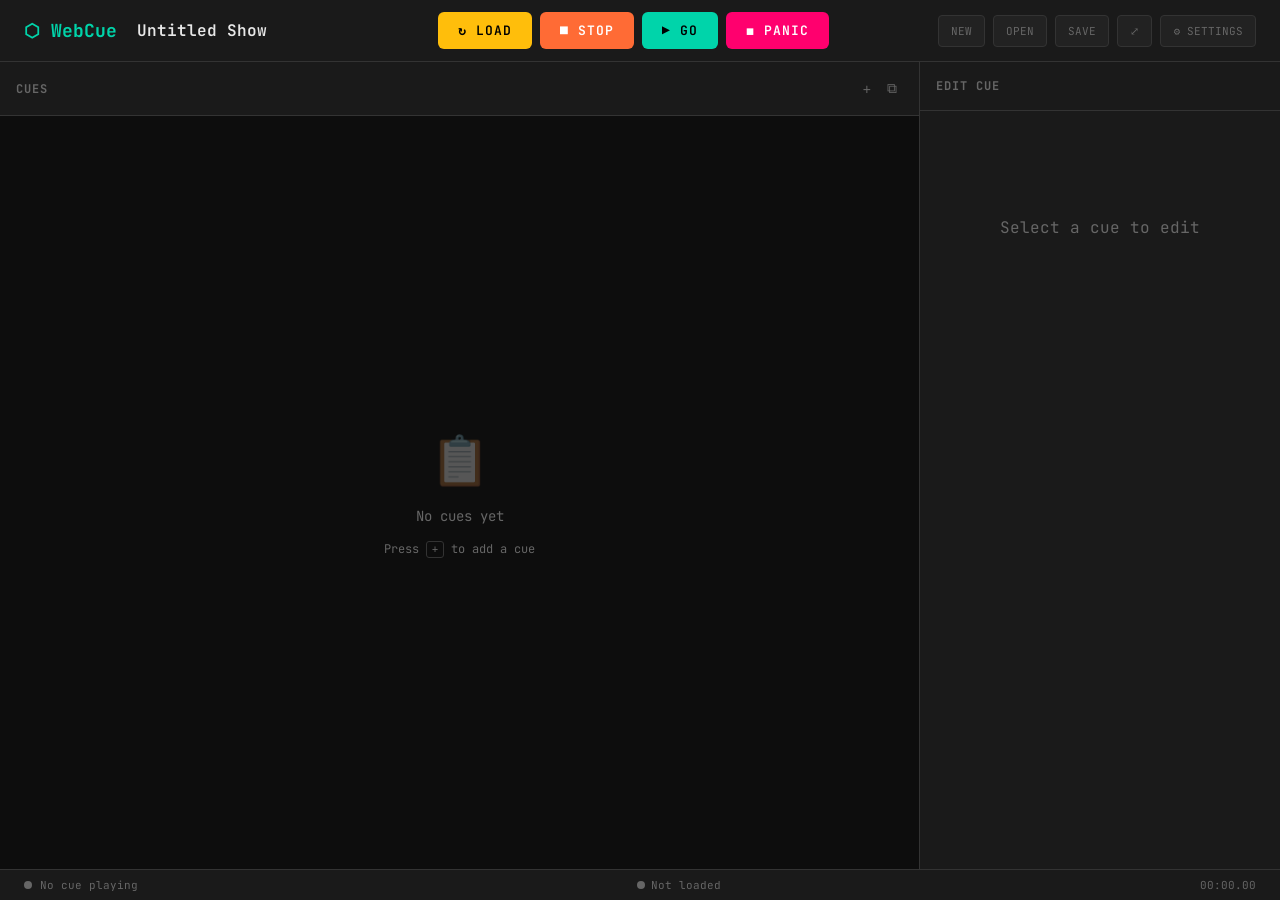
==== index.html @ e2d28a9c "new version" ====
<!DOCTYPE html>
<html lang="en">
<head>
    <meta charset="UTF-8">
    <meta name="viewport" content="width=device-width, initial-scale=1.0">
    <title>WebCue - Show Control</title>
    <link rel="icon" type="image/svg+xml" href="favicon.svg">
    <link rel="apple-touch-icon" href="icon-192.svg">
    <link rel="manifest" href="manifest.json">
    <meta name="theme-color" content="#0d0d0d">
    <meta name="apple-mobile-web-app-capable" content="yes">
    <meta name="apple-mobile-web-app-status-bar-style" content="black">
    <link rel="preconnect" href="https://fonts.googleapis.com">
    <link rel="preconnect" href="https://fonts.gstatic.com" crossorigin>
    <link href="https://fonts.googleapis.com/css2?family=JetBrains+Mono:wght@400;600;700&display=swap" rel="stylesheet">
    <style>
        * { margin: 0; padding: 0; box-sizing: border-box; }

        :root {
            --bg: #0d0d0d;
            --surface: #1a1a1a;
            --surface-hover: #222222;
            --border: #333333;
            --primary: #00d4aa;
            --primary-dim: #00a88a;
            --stop: #ff6b35;
            --pause: #ffbe0b;
            --panic: #ff006e;
            --text: #e8e8e8;
            --text-dim: #666666;
            --selected: rgba(0, 212, 170, 0.15);
            --running: rgba(0, 212, 170, 0.25);
        }

        body {
            font-family: 'JetBrains Mono', monospace;
            background: var(--bg);
            color: var(--text);
            height: 100vh;
            display: flex;
            flex-direction: column;
            overflow: hidden;
        }

        header {
            background: var(--surface);
            padding: 12px 24px;
            display: flex;
            align-items: center;
            justify-content: space-between;
            border-bottom: 1px solid var(--border);
        }

        .show-title { display: flex; align-items: center; gap: 12px; }

        .show-title h1 {
            font-size: 18px;
            font-weight: 700;
            color: var(--primary);
        }

        .show-title input {
            background: transparent;
            border: none;
            color: var(--text);
            font-family: inherit;
            font-size: 16px;
            font-weight: 600;
            outline: none;
            padding: 4px 8px;
            border-radius: 4px;
            width: 200px;
        }

        .show-title input:hover, .show-title input:focus { background: var(--surface-hover); }

        .transport { display: flex; gap: 8px; }

        .transport button {
            font-family: inherit;
            font-size: 13px;
            font-weight: 600;
            padding: 10px 20px;
            border: none;
            border-radius: 6px;
            cursor: pointer;
            transition: all 0.15s ease;
            text-transform: uppercase;
            letter-spacing: 1px;
        }

        .btn-go { background: var(--primary); color: #000; }
        .btn-go:hover { background: var(--primary-dim); }
        .btn-stop { background: var(--stop); color: #fff; }
        .btn-panic { background: var(--panic); color: #fff; padding: 10px 14px; }
        .btn-load { background: var(--pause); color: #000; }

        .header-actions { display: flex; gap: 8px; }

        .header-actions button {
            background: var(--surface-hover);
            border: 1px solid var(--border);
            color: var(--text-dim);
            padding: 8px 12px;
            border-radius: 4px;
            cursor: pointer;
            font-family: inherit;
            font-size: 11px;
            text-transform: uppercase;
            transition: all 0.15s ease;
        }

        .header-actions button:hover { background: var(--border); color: var(--text); }

        main { flex: 1; display: flex; overflow: hidden; }

        .cue-list-container {
            flex: 1;
            display: flex;
            flex-direction: column;
            border-right: 1px solid var(--border);
            min-width: 0;
        }

        .cue-list-header {
            padding: 12px 16px;
            background: var(--surface);
            border-bottom: 1px solid var(--border);
            display: flex;
            justify-content: space-between;
            align-items: center;
        }

        .cue-list-header h2 {
            font-size: 12px;
            text-transform: uppercase;
            letter-spacing: 1px;
            color: var(--text-dim);
        }

        .cue-list-actions { display: flex; gap: 4px; }

        .cue-list-actions button {
            background: transparent;
            border: none;
            color: var(--text-dim);
            cursor: pointer;
            padding: 6px;
            border-radius: 4px;
            font-size: 14px;
            transition: all 0.15s ease;
        }

        .cue-list-actions button:hover { background: var(--surface-hover); color: var(--text); }

        .cue-list { flex: 1; overflow-y: auto; padding: 8px; }

        .cue-list::-webkit-scrollbar { width: 8px; }
        .cue-list::-webkit-scrollbar-track { background: var(--bg); }
        .cue-list::-webkit-scrollbar-thumb { background: var(--border); border-radius: 4px; }

        .cue-item {
            display: flex;
            align-items: center;
            padding: 10px 12px;
            margin-bottom: 4px;
            background: var(--surface);
            border-radius: 6px;
            cursor: pointer;
            transition: all 0.15s ease;
            border: 1px solid transparent;
            border-left: 3px solid transparent;
        }

        .cue-item:hover { background: var(--surface-hover); }
        .cue-item.selected { background: var(--selected); border-color: var(--primary); }
        .cue-item.running { background: var(--running); border-left-color: var(--primary); animation: pulse 1s ease-in-out infinite; }
        .cue-item.next-cue { border-left-color: var(--pause); }
        .cue-item.loaded { border-left-color: var(--primary-dim); }

        @keyframes pulse {
            0%, 100% { border-left-color: var(--primary); }
            50% { border-left-color: var(--primary-dim); }
        }

        .cue-number { font-size: 11px; color: var(--text-dim); width: 32px; text-align: center; }
        .cue-icon { width: 28px; height: 28px; display: flex; align-items: center; justify-content: center; background: var(--bg); border-radius: 4px; margin-right: 12px; font-size: 14px; }
        .cue-name { flex: 1; font-size: 13px; white-space: nowrap; overflow: hidden; text-overflow: ellipsis; }
        .cue-duration { font-size: 11px; color: var(--text-dim); margin-left: 12px; }
        .cue-load-status { font-size: 10px; color: var(--primary); margin-left: 8px; }

        .cue-empty {
            display: flex;
            flex-direction: column;
            align-items: center;
            justify-content: center;
            height: 100%;
            color: var(--text-dim);
            font-size: 14px;
            gap: 16px;
        }

        .cue-empty-icon { font-size: 48px; opacity: 0.3; }

        .editor-panel { width: 360px; background: var(--surface); display: flex; flex-direction: column; overflow: hidden; }

        .editor-header { padding: 16px; border-bottom: 1px solid var(--border); display: flex; justify-content: space-between; align-items: center; }

        .editor-header h2 { font-size: 12px; text-transform: uppercase; letter-spacing: 1px; color: var(--text-dim); }

        .editor-content { flex: 1; overflow-y: auto; padding: 16px; }

        .editor-empty {
            display: flex;
            flex-direction: column;
            align-items: center;
            justify-content: center;
            height: 200px;
            color: var(--text-dim);
            text-align: center;
        }

        .form-group { margin-bottom: 16px; }

        .form-group label {
            display: block;
            font-size: 10px;
            text-transform: uppercase;
            letter-spacing: 1px;
            color: var(--text-dim);
            margin-bottom: 6px;
        }

        .form-group input, .form-group select, .form-group textarea {
            width: 100%;
            background: var(--bg);
            border: 1px solid var(--border);
            color: var(--text);
            padding: 10px 12px;
            border-radius: 4px;
            font-family: inherit;
            font-size: 13px;
            outline: none;
            transition: border-color 0.15s ease;
        }

        .form-group input:focus, .form-group select:focus, .form-group textarea:focus { border-color: var(--primary); }
        .form-group textarea { resize: vertical; min-height: 60px; }

        .form-row { display: flex; gap: 12px; }
        .form-row .form-group { flex: 1; }

        .file-input-wrapper { position: relative; }

        .file-input-wrapper input[type="file"] { position: absolute; opacity: 0; width: 100%; height: 100%; cursor: pointer; }

        .file-input-display {
            background: var(--bg);
            border: 1px solid var(--border);
            padding: 10px 12px;
            border-radius: 4px;
            font-size: 12px;
            color: var(--text-dim);
            white-space: nowrap;
            overflow: hidden;
            text-overflow: ellipsis;
        }

        .file-input-wrapper:hover .file-input-display { border-color: var(--primary); }

        .color-picker-wrapper { display: flex; gap: 8px; flex-wrap: wrap; }

        .color-swatch {
            width: 28px;
            height: 28px;
            border-radius: 4px;
            cursor: pointer;
            border: 2px solid transparent;
            transition: all 0.15s ease;
        }

        .color-swatch:hover, .color-swatch.selected { border-color: #fff; transform: scale(1.1); }

        .editor-footer { padding: 16px; border-top: 1px solid var(--border); }

        .btn-delete {
            width: 100%;
            background: transparent;
            border: 1px solid var(--panic);
            color: var(--panic);
            padding: 10px;
            border-radius: 4px;
            cursor: pointer;
            font-family: inherit;
            font-size: 12px;
            text-transform: uppercase;
            letter-spacing: 1px;
            transition: all 0.15s ease;
        }

        .btn-delete:hover { background: var(--panic); color: #fff; }

        footer { background: var(--surface); padding: 8px 24px; border-top: 1px solid var(--border); display: flex; justify-content: space-between; align-items: center; font-size: 11px; color: var(--text-dim); }

        .status-cue { display: flex; align-items: center; gap: 8px; }

        .status-indicator { width: 8px; height: 8px; border-radius: 50%; background: var(--text-dim); }
        .status-indicator.active { background: var(--primary); animation: pulse 1s ease-in-out infinite; }
        .status-indicator.loaded { background: var(--primary-dim); }

        .status-time { font-variant-numeric: tabular-nums; }

        .status-load { display: flex; align-items: center; gap: 6px; }

        kbd { background: var(--bg); border: 1px solid var(--border); border-radius: 3px; padding: 2px 5px; font-size: 10px; color: var(--text-dim); }

        .modal-overlay {
            position: fixed;
            inset: 0;
            background: rgba(0, 0, 0, 0.8);
            display: none;
            align-items: center;
            justify-content: center;
            z-index: 1000;
        }

        .modal-overlay.active { display: flex; }

        .modal {
            background: var(--surface);
            border-radius: 8px;
            padding: 24px;
            max-width: 500px;
            width: 90%;
            border: 1px solid var(--border);
            max-height: 80vh;
            overflow-y: auto;
        }

        .modal h3 { font-size: 16px; margin-bottom: 16px; display: flex; justify-content: space-between; align-items: center; }

        .modal-close { background: none; border: none; color: var(--text-dim); cursor: pointer; font-size: 18px; }

        .modal-actions { display: flex; gap: 8px; justify-content: flex-end; margin-top: 20px; }

        .modal-actions button { font-family: inherit; font-size: 12px; padding: 8px 16px; border-radius: 4px; cursor: pointer; border: none; }
        .modal-actions .btn-cancel { background: var(--surface-hover); color: var(--text); }
        .modal-actions .btn-confirm { background: var(--primary); color: #000; }

        .toast {
            position: fixed;
            bottom: 60px;
            left: 50%;
            transform: translateX(-50%) translateY(100px);
            background: var(--surface);
            border: 1px solid var(--border);
            padding: 12px 20px;
            border-radius: 6px;
            font-size: 13px;
            opacity: 0;
            transition: all 0.3s ease;
            z-index: 1001;
        }

        .toast.show { transform: translateX(-50%) translateY(0); opacity: 1; }

        .cue-item.dragging { opacity: 0.5; }
        .cue-item.drag-over { border-top: 2px solid var(--primary); }

        .settings-section { margin-bottom: 24px; padding-bottom: 16px; border-bottom: 1px solid var(--border); }
        .settings-section:last-child { border-bottom: none; }
        .settings-section h4 { font-size: 11px; text-transform: uppercase; letter-spacing: 1px; color: var(--primary); margin-bottom: 12px; }

        .setting-row { display: flex; justify-content: space-between; align-items: center; padding: 8px 0; }
        .setting-row label { font-size: 13px; }
        .setting-row input[type="checkbox"] { width: 18px; height: 18px; accent-color: var(--primary); }
        .setting-row input[type="text"], .setting-row input[type="number"] { background: var(--bg); border: 1px solid var(--border); color: var(--text); padding: 6px 10px; border-radius: 4px; font-family: inherit; font-size: 13px; width: 120px; }

        .qlc-status { display: flex; align-items: center; gap: 8px; font-size: 11px; padding: 8px; background: var(--bg); border-radius: 4px; margin-bottom: 12px; }
        .qlc-status-dot { width: 8px; height: 8px; border-radius: 50%; background: var(--text-dim); }
        .qlc-status-dot.connected { background: var(--primary); }

        .qlc-test-btn { background: var(--surface-hover); border: 1px solid var(--border); color: var(--text); padding: 6px 12px; border-radius: 4px; cursor: pointer; font-family: inherit; font-size: 11px; margin-top: 8px; }
        .qlc-test-btn:hover { background: var(--border); }

        .load-progress { margin-top: 16px; }
        .load-progress-bar { height: 4px; background: var(--border); border-radius: 2px; overflow: hidden; margin-top: 8px; }
        .load-progress-fill { height: 100%; background: var(--primary); transition: width 0.3s ease; }
        .load-status-text { font-size: 11px; color: var(--text-dim); margin-top: 8px; }

        .show-mode-active { border: 2px solid var(--primary); }
        .show-mode-active header { border-bottom-color: var(--primary); }

        .fullscreen-mode {
            position: fixed;
            inset: 0;
            z-index: 2000;
            background: var(--bg);
            padding: 20px;
        }

        .fullscreen-mode header { display: none; }
        .fullscreen-mode .editor-panel { display: none; }
        .fullscreen-mode .cue-list-container { border: none; }
        .fullscreen-mode .cue-list { padding: 20px; }
        .fullscreen-mode .cue-item { padding: 16px; margin-bottom: 8px; }
        .fullscreen-mode .cue-item .cue-name { font-size: 18px; }
        .fullscreen-mode .cue-item .cue-number { font-size: 14px; width: 48px; }
        .fullscreen-mode footer { position: absolute; bottom: 0; left: 0; right: 0; }

        .install-prompt {
            position: fixed;
            bottom: 20px;
            right: 20px;
            background: var(--surface);
            border: 1px solid var(--primary);
            padding: 16px 20px;
            border-radius: 8px;
            display: none;
            flex-direction: column;
            gap: 12px;
            z-index: 1002;
        }

        .install-prompt.show { display: flex; }
        .install-prompt p { font-size: 13px; }
        .install-prompt button { background: var(--primary); border: none; padding: 8px 16px; border-radius: 4px; cursor: pointer; font-family: inherit; font-weight: 600; }
    </style>
</head>
<body>
    <header>
        <div class="show-title">
            <h1>⬡ WebCue</h1>
            <input type="text" id="showName" value="Untitled Show" spellcheck="false">
        </div>
        <div class="transport">
            <button class="btn-load" id="btnLoad" title="Load Show">↻ Load</button>
            <button class="btn-stop" id="btnStop" title="Stop (Esc)">■ Stop</button>
            <button class="btn-go" id="btnGo" title="Go (Space)">▶ Go</button>
            <button class="btn-panic" id="btnPanic" title="Panic">◼ Panic</button>
        </div>
        <div class="header-actions">
            <button id="btnNew">New</button>
            <button id="btnOpen">Open</button>
            <button id="btnSave">Save</button>
            <button id="btnFullscreen" title="Fullscreen">⤢</button>
            <button id="btnSettings">⚙ Settings</button>
        </div>
    </header>

    <main>
        <div class="cue-list-container">
            <div class="cue-list-header">
                <h2>Cues</h2>
                <div class="cue-list-actions">
                    <button id="btnAddCue" title="Add Cue">+</button>
                    <button id="btnDuplicate" title="Duplicate">⧉</button>
                </div>
            </div>
            <div class="cue-list" id="cueList">
                <div class="cue-empty" id="cueEmpty">
                    <div class="cue-empty-icon">📋</div>
                    <div>No cues yet</div>
                    <div style="font-size: 12px;">Press <kbd>+</kbd> to add a cue</div>
                </div>
            </div>
        </div>

        <div class="editor-panel">
            <div class="editor-header">
                <h2>Edit Cue</h2>
            </div>
            <div class="editor-content" id="editorContent">
                <div class="editor-empty" id="editorEmpty">
                    <div>Select a cue to edit</div>
                </div>
                <div id="editorForm" style="display: none;">
                    <div class="form-group">
                        <label>Name</label>
                        <input type="text" id="cueName" placeholder="Cue name">
                    </div>
                    <div class="form-group">
                        <label>Type</label>
                        <select id="cueType">
                            <option value="audio">🔊 Audio</option>
                            <option value="video">🎬 Video</option>
                            <option value="wait">⏱ Wait</option>
                            <option value="command">💻 Command</option>
                            <option value="qlc">💡 QLC+</option>
                            <option value="group">📁 Group</option>
                        </select>
                    </div>
                    <div class="form-group file-input-wrapper" id="fileGroup">
                        <label>Media File</label>
                        <input type="file" id="cueFile" accept="audio/*,video/*">
                        <div class="file-input-display" id="fileDisplay">Click to select file...</div>
                    </div>
                    <div class="form-row">
                        <div class="form-group">
                            <label>Duration (s)</label>
                            <input type="number" id="cueDuration" placeholder="0" min="0" step="0.1">
                        </div>
                        <div class="form-group">
                            <label>Fade In (s)</label>
                            <input type="number" id="cueFadeIn" placeholder="0" min="0" step="0.1">
                        </div>
                    </div>
                    <div class="form-group">
                        <label>Fade Out (s)</label>
                        <input type="number" id="cueFadeOut" placeholder="0" min="0" step="0.1">
                    </div>
                    <div class="form-group">
                        <label>Volume</label>
                        <input type="range" id="cueVolume" min="0" max="100" value="100" style="width: 100%;">
                    </div>
                    <div class="form-group" id="commandGroup" style="display: none;">
                        <label>Command URL</label>
                        <input type="text" id="cueCommand" placeholder="http://example.com/api">
                    </div>
                    <div class="form-group" id="qlcGroup" style="display: none;">
                        <label>QLC+ Settings</label>
                        <div style="display: flex; gap: 8px; margin-bottom: 8px;">
                            <div style="flex: 1;">
                                <label style="font-size: 9px; color: var(--text-dim);">Universe (0-15)</label>
                                <input type="number" id="qlcUniverse" min="0" max="15" value="0">
                            </div>
                            <div style="flex: 1;">
                                <label style="font-size: 9px; color: var(--text-dim);">Start Channel</label>
                                <input type="number" id="qlcChannel" min="1" max="512" value="1">
                            </div>
                        </div>
                        <label style="font-size: 9px; color: var(--text-dim);">Values (0-255, comma separated)</label>
                        <input type="text" id="qlcValues" placeholder="255, 0, 128">
                    </div>
                    <div class="form-group">
                        <label>Notes</label>
                        <textarea id="cueNotes" placeholder="Notes..."></textarea>
                    </div>
                    <div class="form-group">
                        <label>Color</label>
                        <div class="color-picker-wrapper" id="colorPicker">
                            <div class="color-swatch selected" style="background: var(--primary);" data-color="primary"></div>
                            <div class="color-swatch" style="background: #ff6b35;" data-color="orange"></div>
                            <div class="color-swatch" style="background: #ff006e;" data-color="pink"></div>
                            <div class="color-swatch" style="background: #8338ec;" data-color="purple"></div>
                            <div class="color-swatch" style="background: #3a86ff;" data-color="blue"></div>
                            <div class="color-swatch" style="background: #06d6a0;" data-color="green"></div>
                            <div class="color-swatch" style="background: #ffbe0b;" data-color="yellow"></div>
                        </div>
                    </div>
                </div>
            </div>
            <div class="editor-footer" id="editorFooter" style="display: none;">
                <button class="btn-delete" id="btnDeleteCue">Delete Cue</button>
            </div>
        </div>
    </main>

    <footer>
        <div class="status-cue">
            <div class="status-indicator" id="statusIndicator"></div>
            <span id="statusCue">No cue playing</span>
            <span id="nextCueInfo" style="margin-left: 12px; color: var(--pause);"></span>
        </div>
        <div class="status-load">
            <div class="status-indicator" id="loadIndicator"></div>
            <span id="loadStatus">Not loaded</span>
        </div>
        <div class="status-time">
            <span id="statusTime">00:00.00</span>
        </div>
    </footer>

    <div class="modal-overlay" id="newShowModal">
        <div class="modal">
            <h3>New Show</h3>
            <p style="color: var(--text-dim); font-size: 13px;">This will clear all current cues. Continue?</p>
            <div class="modal-actions">
                <button class="btn-cancel" id="newShowCancel">Cancel</button>
                <button class="btn-confirm" id="newShowConfirm">New Show</button>
            </div>
        </div>
    </div>

    <div class="modal-overlay" id="settingsModal">
        <div class="modal">
            <h3>Settings <button class="modal-close" id="settingsClose">×</button></h3>
            
            <div class="settings-section">
                <h4>Playback</h4>
                <div class="setting-row">
                    <label>Spacebar fires next cue</label>
                    <input type="checkbox" id="settingNextCue" checked>
                </div>
                <div class="setting-row">
                    <label>Auto-advance after cue ends</label>
                    <input type="checkbox" id="settingAutoAdvance">
                </div>
            </div>

            <div class="settings-section">
                <h4>Appearance</h4>
                <div class="setting-row">
                    <label>Show cue numbers</label>
                    <input type="checkbox" id="settingShowNumbers" checked>
                </div>
                <div class="setting-row">
                    <label>Show duration</label>
                    <input type="checkbox" id="settingShowDuration" checked>
                </div>
            </div>

            <div class="settings-section">
                <h4>QLC+ Integration</h4>
                <div class="qlc-status">
                    <div class="qlc-status-dot" id="qlcStatusDot"></div>
                    <span id="qlcStatusText">Not configured</span>
                </div>
                <div class="setting-row">
                    <label>QLC+ URL</label>
                    <input type="text" id="settingQlcUrl" placeholder="http://localhost:9999">
                </div>
                <button class="qlc-test-btn" id="qlcTestBtn">Test Connection</button>
            </div>

            <div class="settings-section">
                <h4>Load Show</h4>
                <p style="font-size: 12px; color: var(--text-dim); margin-bottom: 12px;">
                    Pre-loads all audio/video files before the show for instant playback.
                </p>
                <button class="btn-confirm" id="btnLoadSettings" style="width: 100%;">Pre-load All Media</button>
                <div class="load-progress" id="loadProgress" style="display: none;">
                    <div class="load-progress-bar"><div class="load-progress-fill" id="loadProgressFill" style="width: 0%"></div></div>
                    <div class="load-status-text" id="loadStatusText">Loading...</div>
                </div>
            </div>

            <div class="modal-actions">
                <button class="btn-confirm" id="settingsSave">Save</button>
            </div>
        </div>
    </div>

    <div class="toast" id="toast"></div>

    <div class="install-prompt" id="installPrompt">
        <p>Install WebCue for offline use</p>
        <button id="btnInstall">Install</button>
    </div>

    <input type="file" id="fileInput" accept=".json" style="display: none;">

    <script>
        let show = { name: 'Untitled Show', cues: [] };
        let selectedCueIndex = -1;
        let runningCueIndex = -1;
        let nextCueIndex = 0;
        let isLoaded = false;
        let loadedCues = new Set();
        let audioContext = null;
        let audioElements = {};
        let videoElements = {};
        let startTime = 0;
        let prefs = {
            spaceFiresNext: true,
            autoAdvance: false,
            showNumbers: true,
            showDuration: true,
            qlcUrl: ''
        };
        let deferredPrompt = null;

        const cueList = document.getElementById('cueList');
        const cueEmpty = document.getElementById('cueEmpty');
        const editorEmpty = document.getElementById('editorEmpty');
        const editorForm = document.getElementById('editorForm');
        const editorFooter = document.getElementById('editorFooter');
        const showNameInput = document.getElementById('showName');
        const statusCue = document.getElementById('statusCue');
        const statusIndicator = document.getElementById('statusIndicator');
        const statusTime = document.getElementById('statusTime');
        const nextCueInfo = document.getElementById('nextCueInfo');
        const loadIndicator = document.getElementById('loadIndicator');
        const loadStatus = document.getElementById('loadStatus');
        const toast = document.getElementById('toast');

        function init() {
            loadPrefs();
            loadFromLocalStorage();
            renderCueList();
            setupEventListeners();
            setupKeyboardShortcuts();
            updateNextCueInfo();
            setupPWA();
        }

        function loadPrefs() {
            try {
                const saved = localStorage.getItem('webcue-prefs');
                if (saved) prefs = { ...prefs, ...JSON.parse(saved) };
            } catch (e) {}
            document.getElementById('settingNextCue').checked = prefs.spaceFiresNext;
            document.getElementById('settingAutoAdvance').checked = prefs.autoAdvance;
            document.getElementById('settingShowNumbers').checked = prefs.showNumbers;
            document.getElementById('settingShowDuration').checked = prefs.showDuration;
            document.getElementById('settingQlcUrl').value = prefs.qlcUrl || '';
        }

        function savePrefs() {
            prefs.spaceFiresNext = document.getElementById('settingNextCue').checked;
            prefs.autoAdvance = document.getElementById('settingAutoAdvance').checked;
            prefs.showNumbers = document.getElementById('settingShowNumbers').checked;
            prefs.showDuration = document.getElementById('settingShowDuration').checked;
            prefs.qlcUrl = document.getElementById('settingQlcUrl').value;
            localStorage.setItem('webcue-prefs', JSON.stringify(prefs));
            renderCueList();
            showToast('Settings saved');
        }

        async function loadShow() {
            const mediaCues = show.cues.filter(c => (c.type === 'audio' || c.type === 'video') && c.fileData);
            
            if (mediaCues.length === 0) {
                showToast('No media to load');
                return;
            }

            document.getElementById('loadProgress').style.display = 'block';
            loadedCues.clear();
            isLoaded = false;

            let loaded = 0;
            const total = mediaCues.length;

            for (const cue of mediaCues) {
                const index = show.cues.indexOf(cue);
                
                try {
                    if (cue.type === 'audio') {
                        const audio = new Audio();
                        audio.preload = 'auto';
                        audio.src = cue.fileData;
                        await new Promise((resolve, reject) => {
                            audio.oncanplaythrough = resolve;
                            audio.onerror = resolve;
                            setTimeout(resolve, 5000);
                        });
                        audioElements[index] = audio;
                    } else if (cue.type === 'video') {
                        const video = document.createElement('video');
                        video.preload = 'auto';
                        video.src = cue.fileData;
                        video.style.display = 'none';
                        document.body.appendChild(video);
                        await new Promise((resolve, reject) => {
                            video.oncanplaythrough = resolve;
                            video.onerror = resolve;
                            setTimeout(resolve, 5000);
                        });
                        videoElements[index] = video;
                    }
                    loadedCues.add(index);
                } catch (e) {
                    console.warn('Failed to load cue:', cue.name);
                }

                loaded++;
                const percent = (loaded / total) * 100;
                document.getElementById('loadProgressFill').style.width = percent + '%';
                document.getElementById('loadStatusText').textContent = `Loading ${loaded}/${total}: ${cue.name}`;
            }

            isLoaded = true;
            loadIndicator.classList.add('loaded');
            loadStatus.textContent = `Loaded (${loadedCues.size}/${total})`;
            renderCueList();
            showToast('Show loaded - ready to run');
        }

        function setupPWA() {
            window.addEventListener('beforeinstallprompt', (e) => {
                e.preventDefault();
                deferredPrompt = e;
                document.getElementById('installPrompt').classList.add('show');
            });

            document.getElementById('btnInstall').addEventListener('click', async () => {
                if (deferredPrompt) {
                    deferredPrompt.prompt();
                    const { outcome } = await deferredPrompt.userChoice;
                    deferredPrompt = null;
                    document.getElementById('installPrompt').classList.remove('show');
                }
            });

            window.addEventListener('appinstalled', () => {
                document.getElementById('installPrompt').classList.remove('show');
                showToast('WebCue installed!');
            });
        }

        function setupEventListeners() {
            document.getElementById('btnGo').addEventListener('click', goCue);
            document.getElementById('btnStop').addEventListener('click', stopCue);
            document.getElementById('btnPanic').addEventListener('click', panic);
            document.getElementById('btnLoad').addEventListener('click', loadShow);
            document.getElementById('btnAddCue').addEventListener('click', addCue);
            document.getElementById('btnDuplicate').addEventListener('click', duplicateCue);
            document.getElementById('btnDeleteCue').addEventListener('click', deleteCue);
            document.getElementById('btnNew').addEventListener('click', showNewModal);
            document.getElementById('btnOpen').addEventListener('click', openShow);
            document.getElementById('btnSave').addEventListener('click', saveShow);
            document.getElementById('btnFullscreen').addEventListener('click', toggleFullscreen);
            document.getElementById('btnSettings').addEventListener('click', () => document.getElementById('settingsModal').classList.add('active'));
            document.getElementById('settingsClose').addEventListener('click', () => document.getElementById('settingsModal').classList.remove('active'));
            document.getElementById('settingsSave').addEventListener('click', () => { savePrefs(); document.getElementById('settingsModal').classList.remove('active'); });
            document.getElementById('qlcTestBtn').addEventListener('click', testQlcConnection);
            document.getElementById('btnLoadSettings').addEventListener('click', loadShow);
            document.getElementById('newShowCancel').addEventListener('click', hideNewModal);
            document.getElementById('newShowConfirm').addEventListener('click', newShow);

            showNameInput.addEventListener('input', (e) => { show.name = e.target.value; saveToLocalStorage(); });

            ['cueName', 'cueType', 'cueDuration', 'cueFadeIn', 'cueFadeOut', 'cueVolume', 'cueCommand', 'cueNotes', 'qlcUniverse', 'qlcChannel', 'qlcValues'].forEach(id => {
                const el = document.getElementById(id);
                if (el) el.addEventListener('input', updateSelectedCue);
            });

            document.getElementById('cueType').addEventListener('change', (e) => {
                const fileGroup = document.getElementById('fileGroup');
                const commandGroup = document.getElementById('commandGroup');
                const qlcGroup = document.getElementById('qlcGroup');
                fileGroup.style.display = 'none';
                commandGroup.style.display = 'none';
                qlcGroup.style.display = 'none';
                if (e.target.value === 'audio' || e.target.value === 'video') fileGroup.style.display = 'block';
                else if (e.target.value === 'command') commandGroup.style.display = 'block';
                else if (e.target.value === 'qlc') qlcGroup.style.display = 'block';
                updateSelectedCue();
            });

            document.getElementById('cueFile').addEventListener('change', (e) => {
                const file = e.target.files[0];
                if (file) {
                    document.getElementById('fileDisplay').textContent = file.name;
                    if (selectedCueIndex >= 0) {
                        const reader = new FileReader();
                        reader.onload = (ev) => {
                            show.cues[selectedCueIndex].fileData = ev.target.result;
                            isLoaded = false;
                            loadedCues.clear();
                            loadIndicator.classList.remove('loaded');
                            loadStatus.textContent = 'Not loaded';
                            saveToLocalStorage();
                        };
                        reader.readAsDataURL(file);
                    }
                }
            });

            document.getElementById('colorPicker').addEventListener('click', (e) => {
                if (e.target.classList.contains('color-swatch')) {
                    document.querySelectorAll('.color-swatch').forEach(s => s.classList.remove('selected'));
                    e.target.classList.add('selected');
                    updateSelectedCue();
                }
            });

            document.getElementById('fileInput').addEventListener('change', (e) => {
                const file = e.target.files[0];
                if (file) {
                    const reader = new FileReader();
                    reader.onload = (ev) => {
                        try {
                            show = JSON.parse(ev.target.result);
                            showNameInput.value = show.name;
                            selectedCueIndex = -1;
                            runningCueIndex = -1;
                            isLoaded = false;
                            loadedCues.clear();
                            audioElements = {};
                            videoElements = {};
                            renderCueList();
                            saveToLocalStorage();
                            showToast('Show loaded');
                        } catch (err) {
                            showToast('Error loading show file');
                        }
                    };
                    reader.readAsText(file);
                }
            });
        }

        function setupKeyboardShortcuts() {
            document.addEventListener('keydown', (e) => {
                if (e.target.tagName === 'INPUT' || e.target.tagName === 'TEXTAREA') return;

                if (e.code === 'Space') {
                    e.preventDefault();
                    goCue();
                } else if (e.code === 'Escape') {
                    stopCue();
                } else if (e.code === 'Enter') {
                    if (selectedCueIndex >= 0) fireCue(selectedCueIndex);
                } else if (e.code === 'Delete') {
                    if (selectedCueIndex >= 0) deleteCue();
                } else if (e.code === 'ArrowDown') {
                    e.preventDefault();
                    if (selectedCueIndex < show.cues.length - 1) {
                        selectedCueIndex++;
                        renderCueList();
                        loadCueIntoEditor();
                    }
                } else if (e.code === 'ArrowUp') {
                    e.preventDefault();
                    if (selectedCueIndex > 0) {
                        selectedCueIndex--;
                        renderCueList();
                        loadCueIntoEditor();
                    }
                }
            });
        }

        function addCue() {
            const newCue = {
                id: Date.now(),
                name: `Cue ${show.cues.length + 1}`,
                type: 'audio',
                duration: 0,
                fadeIn: 0,
                fadeOut: 0,
                volume: 100,
                color: 'primary',
                notes: '',
                fileData: null,
                qlcUniverse: 0,
                qlcChannel: 1,
                qlcValues: ''
            };
            show.cues.push(newCue);
            selectedCueIndex = show.cues.length - 1;
            renderCueList();
            loadCueIntoEditor();
            saveToLocalStorage();
            showToast('Cue added');
        }

        function duplicateCue() {
            if (selectedCueIndex < 0) return;
            const cue = JSON.parse(JSON.stringify(show.cues[selectedCueIndex]));
            cue.id = Date.now();
            cue.name = cue.name + ' (copy)';
            show.cues.splice(selectedCueIndex + 1, 0, cue);
            selectedCueIndex++;
            renderCueList();
            loadCueIntoEditor();
            saveToLocalStorage();
            showToast('Cue duplicated');
        }

        function deleteCue() {
            if (selectedCueIndex < 0) return;
            const index = selectedCueIndex;
            show.cues.splice(index, 1);
            if (audioElements[index]) delete audioElements[index];
            if (videoElements[index]) {
                videoElements[index].remove();
                delete videoElements[index];
            }
            loadedCues.delete(index);
            selectedCueIndex = Math.min(selectedCueIndex, show.cues.length - 1);
            renderCueList();
            loadCueIntoEditor();
            saveToLocalStorage();
            showToast('Cue deleted');
        }

        function updateSelectedCue() {
            if (selectedCueIndex < 0) return;
            const cue = show.cues[selectedCueIndex];
            cue.name = document.getElementById('cueName').value;
            cue.type = document.getElementById('cueType').value;
            cue.duration = parseFloat(document.getElementById('cueDuration').value) || 0;
            cue.fadeIn = parseFloat(document.getElementById('cueFadeIn').value) || 0;
            cue.fadeOut = parseFloat(document.getElementById('cueFadeOut').value) || 0;
            cue.volume = parseInt(document.getElementById('cueVolume').value) || 100;
            cue.command = document.getElementById('cueCommand').value;
            cue.notes = document.getElementById('cueNotes').value;
            cue.qlcUniverse = parseInt(document.getElementById('qlcUniverse').value) || 0;
            cue.qlcChannel = parseInt(document.getElementById('qlcChannel').value) || 1;
            cue.qlcValues = document.getElementById('qlcValues').value;
            
            const selectedColor = document.querySelector('.color-swatch.selected');
            if (selectedColor) cue.color = selectedColor.dataset.color;

            renderCueList();
            saveToLocalStorage();
        }

        function goCue() {
            let targetIndex = -1;
            
            if (runningCueIndex >= 0) {
                targetIndex = runningCueIndex;
            } else if (prefs.spaceFiresNext) {
                targetIndex = nextCueIndex;
                if (targetIndex >= show.cues.length) return;
            } else if (selectedCueIndex >= 0) {
                targetIndex = selectedCueIndex;
            } else if (show.cues.length > 0) {
                targetIndex = 0;
            }

            if (targetIndex >= 0) {
                selectedCueIndex = targetIndex;
                fireCue(targetIndex);
                renderCueList();
            }
        }

        function fireCue(index) {
            stopCue();
            const cue = show.cues[index];
            if (!cue) return;

            runningCueIndex = index;
            nextCueIndex = index + 1;
            startTime = Date.now();
            renderCueList();
            updateStatus();
            updateNextCueInfo();

            if (cue.type === 'audio' || cue.type === 'video') {
                if (!isLoaded || !loadedCues.has(index)) {
                    if (cue.fileData) {
                        if (cue.type === 'audio') playAudio(cue);
                        else playVideo(cue);
                    } else {
                        showToast('No media file loaded');
                        runningCueIndex = -1;
                        renderCueList();
                        updateStatus();
                    }
                } else {
                    if (cue.type === 'audio') playPreloadedAudio(index, cue);
                    else playPreloadedVideo(index, cue);
                }
            } else if (cue.type === 'wait') {
                setTimeout(() => {
                    if (runningCueIndex === index) {
                        runningCueIndex = -1;
                        renderCueList();
                        updateStatus();
                        if (prefs.autoAdvance && nextCueIndex < show.cues.length) setTimeout(goCue, 100);
                    }
                }, cue.duration * 1000);
            } else if (cue.type === 'command') {
                if (cue.command) {
                    fetch(cue.command, { mode: 'no-cors' })
                        .catch(() => {})
                        .finally(() => {
                            if (runningCueIndex === index) {
                                runningCueIndex = -1;
                                renderCueList();
                                updateStatus();
                            }
                        });
                }
            } else if (cue.type === 'qlc') {
                sendQlc(cue);
                setTimeout(() => {
                    runningCueIndex = -1;
                    renderCueList();
                    updateStatus();
                    if (prefs.autoAdvance && nextCueIndex < show.cues.length) setTimeout(goCue, 100);
                }, 100);
            }
        }

        function playAudio(cue) {
            if (!audioContext) audioContext = new (window.AudioContext || window.webkitAudioContext)();
            const audio = new Audio();
            audio.src = cue.fileData;
            audio.volume = cue.volume / 100;
            if (cue.fadeIn > 0) { audio.volume = 0; fadeIn(audio, cue.volume / 100, cue.fadeIn); }
            audio.play().catch(() => showToast('Error playing audio'));
            audio.onended = () => {
                if (runningCueIndex === selectedCueIndex) {
                    runningCueIndex = -1;
                    renderCueList();
                    updateStatus();
                    if (prefs.autoAdvance && nextCueIndex < show.cues.length) setTimeout(goCue, 100);
                }
            };
            audioElements['temp'] = audio;
        }

        function playPreloadedAudio(index, cue) {
            const audio = audioElements[index];
            if (!audio) { playAudio(cue); return; }
            audio.currentTime = 0;
            audio.volume = cue.volume / 100;
            if (cue.fadeIn > 0) { audio.volume = 0; fadeIn(audio, cue.volume / 100, cue.fadeIn); }
            audio.play().catch(() => showToast('Error playing audio'));
            audio.onended = () => {
                if (runningCueIndex === index) {
                    runningCueIndex = -1;
                    renderCueList();
                    updateStatus();
                    if (prefs.autoAdvance && nextCueIndex < show.cues.length) setTimeout(goCue, 100);
                }
            };
        }

        function playVideo(cue) {
            const video = document.createElement('video');
            video.src = cue.fileData;
            video.volume = cue.volume / 100;
            video.style.position = 'fixed';
            video.style.top = '0';
            video.style.left = '0';
            video.style.width = '100%';
            video.style.height = '100%';
            video.style.objectFit = 'contain';
            video.style.background = '#000';
            video.style.zIndex = '999';
            document.body.appendChild(video);
            if (cue.fadeIn > 0) { video.volume = 0; fadeIn(video, cue.volume / 100, cue.fadeIn); }
            video.play().catch(() => showToast('Error playing video'));
            video.onended = () => {
                if (video.parentNode) video.parentNode.removeChild(video);
                if (runningCueIndex === selectedCueIndex) {
                    runningCueIndex = -1;
                    renderCueList();
                    updateStatus();
                    if (prefs.autoAdvance && nextCueIndex < show.cues.length) setTimeout(goCue, 100);
                }
            };
            videoElements['temp'] = video;
        }

        function playPreloadedVideo(index, cue) {
            const video = videoElements[index];
            if (!video) { playVideo(cue); return; }
            video.style.position = 'fixed';
            video.style.top = '0';
            video.style.left = '0';
            video.style.width = '100%';
            video.style.height = '100%';
            video.style.objectFit = 'contain';
            video.style.background = '#000';
            video.style.zIndex = '999';
            video.currentTime = 0;
            video.volume = cue.volume / 100;
            if (cue.fadeIn > 0) { video.volume = 0; fadeIn(video, cue.volume / 100, cue.fadeIn); }
            video.play().catch(() => showToast('Error playing video'));
            video.onended = () => {
                if (runningCueIndex === index) {
                    runningCueIndex = -1;
                    renderCueList();
                    updateStatus();
                    if (prefs.autoAdvance && nextCueIndex < show.cues.length) setTimeout(goCue, 100);
                }
            };
        }

        function fadeIn(element, targetVolume, duration) {
            const steps = 50;
            const interval = (duration * 1000) / steps;
            const increment = targetVolume / steps;
            let current = 0;
            const fadeInterval = setInterval(() => {
                current += increment;
                if (current >= targetVolume) { element.volume = targetVolume; clearInterval(fadeInterval); }
                else { element.volume = current; }
            }, interval);
        }

        function sendQlc(cue) {
            if (!prefs.qlcUrl) { showToast('QLC+ URL not configured'); return; }
            const values = cue.qlcValues.split(',').map(v => parseInt(v.trim()) || 0);
            const startChannel = (cue.qlcUniverse * 512) + (cue.qlcChannel - 1);
            const dmxData = new Uint8Array(513);
            dmxData[0] = 0;
            values.forEach((v, i) => { if (startChannel + i < 513) dmxData[startChannel + i] = v; });
            fetch(prefs.qlcUrl + '/dmx', { method: 'POST', headers: { 'Content-Type': 'application/octet-stream' }, body: dmxData }).catch(() => showToast('QLC+ send failed'));
        }

        function testQlcConnection() {
            if (!prefs.qlcUrl) { showToast('Enter QLC+ URL first'); return; }
            fetch(prefs.qlcUrl + '/version', { mode: 'no-cors' })
                .then(() => {
                    document.getElementById('qlcStatusDot').classList.add('connected');
                    document.getElementById('qlcStatusText').textContent = 'Connected';
                    showToast('QLC+ connected');
                })
                .catch(() => {
                    document.getElementById('qlcStatusDot').classList.remove('connected');
                    document.getElementById('qlcStatusText').textContent = 'Connection failed';
                    showToast('QLC+ connection failed');
                });
        }

        function stopCue() {
            Object.values(audioElements).forEach(a => { if (a !== audioElements['temp']) { a.pause(); a.currentTime = 0; } });
            if (audioElements['temp']) { audioElements['temp'].pause(); audioElements['temp'] = null; }
            Object.values(videoElements).forEach(v => { if (v !== videoElements['temp']) { v.pause(); v.style.display = 'none'; } });
            if (videoElements['temp']) { videoElements['temp'].pause(); if (videoElements['temp'].parentNode) videoElements['temp'].parentNode.removeChild(videoElements['temp']); videoElements['temp'] = null; }
            runningCueIndex = -1;
            renderCueList();
            updateStatus();
        }

        function panic() {
            stopCue();
            if (prefs.qlcUrl) {
                const dmxData = new Uint8Array(513);
                fetch(prefs.qlcUrl + '/dmx', { method: 'POST', headers: { 'Content-Type': 'application/octet-stream' }, body: dmxData }).catch(() => {});
            }
            showToast('All cues stopped');
        }

        function toggleFullscreen() {
            if (document.fullscreenElement) {
                document.exitFullscreen();
            } else {
                document.documentElement.requestFullscreen();
            }
        }

        function renderCueList() {
            if (show.cues.length === 0) {
                cueEmpty.style.display = 'flex';
                cueList.querySelectorAll('.cue-item').forEach(el => el.remove());
                return;
            }
            cueEmpty.style.display = 'none';
            cueList.querySelectorAll('.cue-item').forEach(el => el.remove());

            const icons = { audio: '🔊', video: '🎬', wait: '⏱', command: '💻', qlc: '💡', group: '📁' };

            show.cues.forEach((cue, index) => {
                const item = document.createElement('div');
                item.className = 'cue-item';
                if (index === selectedCueIndex) item.classList.add('selected');
                if (index === runningCueIndex) item.classList.add('running');
                if (index === nextCueIndex && runningCueIndex < 0) item.classList.add('next-cue');
                if (isLoaded && loadedCues.has(index)) item.classList.add('loaded');
                item.draggable = true;

                const colorStyle = cue.color !== 'primary' ? `border-left-color: ${getColor(cue.color)} !important;` : '';
                const durationStr = prefs.showDuration && cue.duration > 0 ? `<span class="cue-duration">${cue.duration}s</span>` : '';
                const numberStr = prefs.showNumbers ? `<span class="cue-number">${String(index + 1).padStart(2, '0')}</span>` : '';
                const loadStr = isLoaded && loadedCues.has(index) ? '<span class="cue-load-status">✓</span>' : '';

                item.innerHTML = `${numberStr}<span class="cue-icon">${icons[cue.type] || '📋'}</span><span class="cue-name">${cue.name}</span>${durationStr}${loadStr}`;
                if (colorStyle) item.style.cssText += colorStyle;

                item.addEventListener('click', () => { selectedCueIndex = index; renderCueList(); loadCueIntoEditor(); });
                item.addEventListener('dblclick', () => { selectedCueIndex = index; fireCue(index); });

                item.addEventListener('dragstart', (e) => { item.classList.add('dragging'); e.dataTransfer.setData('text/plain', index); });
                item.addEventListener('dragend', () => item.classList.remove('dragging'));
                item.addEventListener('dragover', (e) => { e.preventDefault(); item.classList.add('drag-over'); });
                item.addEventListener('dragleave', () => item.classList.remove('drag-over'));
                item.addEventListener('drop', (e) => {
                    e.preventDefault();
                    item.classList.remove('drag-over');
                    const fromIndex = parseInt(e.dataTransfer.getData('text/plain'));
                    const toIndex = index;
                    if (fromIndex !== toIndex) {
                        const [moved] = show.cues.splice(fromIndex, 1);
                        show.cues.splice(toIndex, 0, moved);
                        if (selectedCueIndex === fromIndex) selectedCueIndex = toIndex;
                        renderCueList();
                        saveToLocalStorage();
                    }
                });

                cueList.appendChild(item);
            });
        }

        function getColor(name) {
            const colors = { orange: '#ff6b35', pink: '#ff006e', purple: '#8338ec', blue: '#3a86ff', green: '#06d6a0', yellow: '#ffbe0b' };
            return colors[name] || '#00d4aa';
        }

        function loadCueIntoEditor() {
            if (selectedCueIndex < 0) { editorEmpty.style.display = 'flex'; editorForm.style.display = 'none'; editorFooter.style.display = 'none'; return; }
            const cue = show.cues[selectedCueIndex];
            editorEmpty.style.display = 'none';
            editorForm.style.display = 'block';
            editorFooter.style.display = 'block';

            document.getElementById('cueName').value = cue.name;
            document.getElementById('cueType').value = cue.type;
            document.getElementById('cueDuration').value = cue.duration || '';
            document.getElementById('cueFadeIn').value = cue.fadeIn || '';
            document.getElementById('cueFadeOut').value = cue.fadeOut || '';
            document.getElementById('cueVolume').value = cue.volume || 100;
            document.getElementById('cueCommand').value = cue.command || '';
            document.getElementById('cueNotes').value = cue.notes || '';
            document.getElementById('qlcUniverse').value = cue.qlcUniverse || 0;
            document.getElementById('qlcChannel').value = cue.qlcChannel || 1;
            document.getElementById('qlcValues').value = cue.qlcValues || '';
            document.getElementById('fileDisplay').textContent = cue.fileData ? 'File loaded' : 'Click to select file...';

            const fileGroup = document.getElementById('fileGroup');
            const commandGroup = document.getElementById('commandGroup');
            const qlcGroup = document.getElementById('qlcGroup');
            fileGroup.style.display = 'none'; commandGroup.style.display = 'none'; qlcGroup.style.display = 'none';
            if (cue.type === 'audio' || cue.type === 'video') fileGroup.style.display = 'block';
            else if (cue.type === 'command') commandGroup.style.display = 'block';
            else if (cue.type === 'qlc') qlcGroup.style.display = 'block';

            document.querySelectorAll('.color-swatch').forEach(s => { s.classList.toggle('selected', s.dataset.color === cue.color); });
        }

        function updateStatus() {
            if (runningCueIndex >= 0) {
                const cue = show.cues[runningCueIndex];
                statusCue.textContent = `Running: ${cue.name}`;
                statusIndicator.classList.add('active');
            } else {
                statusCue.textContent = 'No cue playing';
                statusIndicator.classList.remove('active');
            }
        }

        function updateNextCueInfo() {
            if (runningCueIndex >= 0 && nextCueIndex < show.cues.length) nextCueInfo.textContent = `Next: ${show.cues[nextCueIndex].name}`;
            else if (runningCueIndex < 0 && nextCueIndex < show.cues.length) nextCueInfo.textContent = `Next: ${show.cues[nextCueIndex].name}`;
            else nextCueInfo.textContent = '';
        }

        function saveToLocalStorage() { try { localStorage.setItem('webcue-show', JSON.stringify(show)); } catch (e) {} }

        function loadFromLocalStorage() {
            try {
                const saved = localStorage.getItem('webcue-show');
                if (saved) { show = JSON.parse(saved); showNameInput.value = show.name; }
            } catch (e) {}
        }

        function showNewModal() { document.getElementById('newShowModal').classList.add('active'); }
        function hideNewModal() { document.getElementById('newShowModal').classList.remove('active'); }

        function newShow() {
            show = { name: 'Untitled Show', cues: [] };
            showNameInput.value = show.name;
            selectedCueIndex = -1;
            runningCueIndex = -1;
            nextCueIndex = 0;
            isLoaded = false;
            loadedCues.clear();
            audioElements = {};
            videoElements = {};
            loadIndicator.classList.remove('loaded');
            loadStatus.textContent = 'Not loaded';
            renderCueList();
            loadCueIntoEditor();
            saveToLocalStorage();
            hideNewModal();
            showToast('New show created');
        }

        function openShow() { document.getElementById('fileInput').click(); }

        function saveShow() {
            const data = JSON.stringify(show, null, 2);
            const blob = new Blob([data], { type: 'application/json' });
            const url = URL.createObjectURL(blob);
            const a = document.createElement('a');
            a.href = url;
            a.download = (show.name || 'show') + '.json';
            a.click();
            URL.revokeObjectURL(url);
            showToast('Show saved');
        }

        function showToast(message) {
            toast.textContent = message;
            toast.classList.add('show');
            setTimeout(() => toast.classList.remove('show'), 2000);
        }

        setInterval(() => {
            if (runningCueIndex >= 0) {
                const elapsed = (Date.now() - startTime) / 1000;
                const mins = Math.floor(elapsed / 60);
                const secs = Math.floor(elapsed % 60);
                const ms = Math.floor((elapsed % 1) * 100);
                statusTime.textContent = `${String(mins).padStart(2, '0')}:${String(secs).padStart(2, '0')}.${String(ms).padStart(2, '0')}`;
            } else {
                statusTime.textContent = '00:00.00';
            }
        }, 50);

        init();

        if ('serviceWorker' in navigator) {
            navigator.serviceWorker.register('service-worker.js').catch(() => {});
        }
    </script>
</body>
</html>
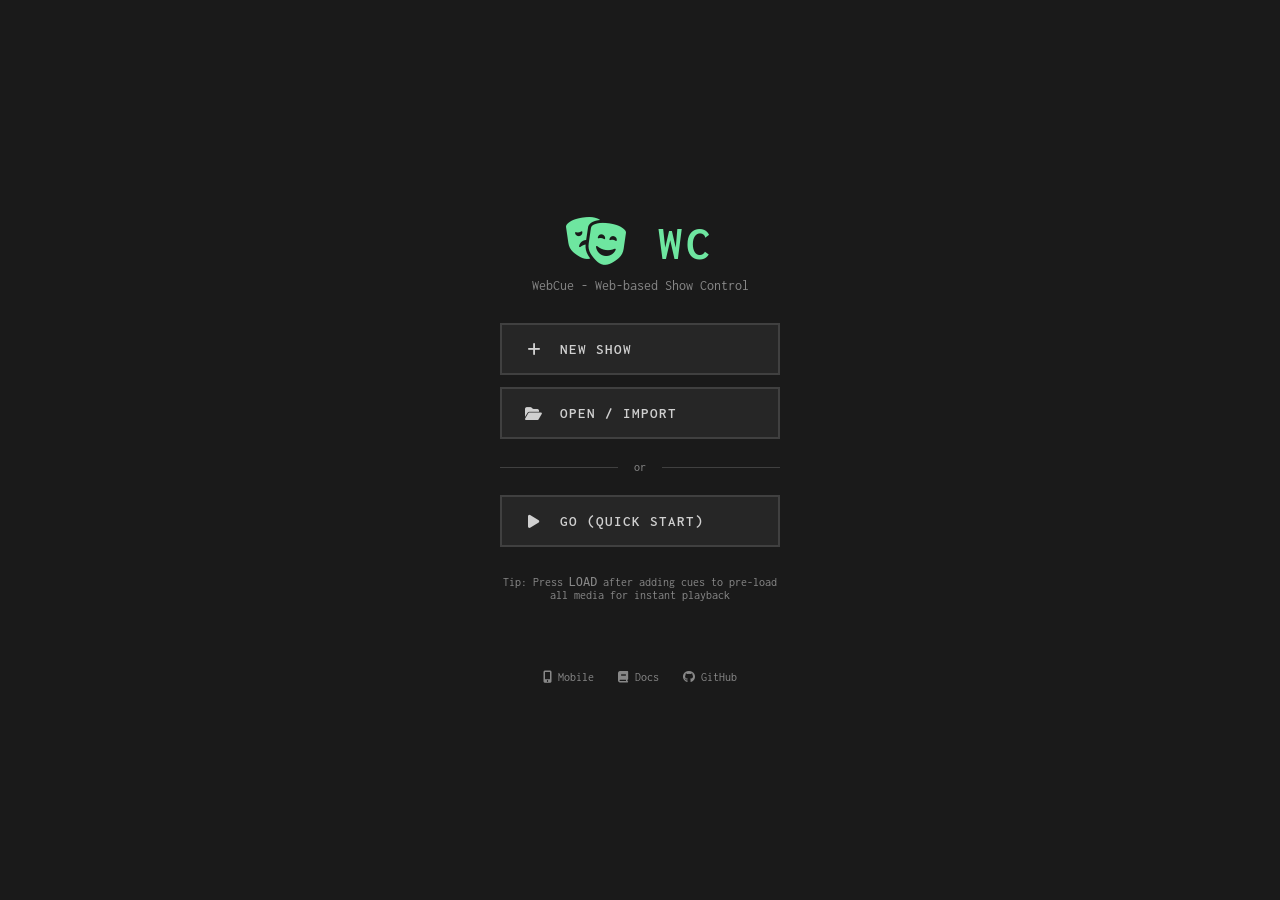
==== commit 01773a59: "update!" ====
--- a/index.html
+++ b/index.html
@@ -3,1407 +3,290 @@
 <head>
     <meta charset="UTF-8">
     <meta name="viewport" content="width=device-width, initial-scale=1.0">
-    <title>WebCue - Show Control</title>
+    <title>WebCue</title>
     <link rel="icon" type="image/svg+xml" href="favicon.svg">
     <link rel="apple-touch-icon" href="icon-192.svg">
     <link rel="manifest" href="manifest.json">
-    <meta name="theme-color" content="#0d0d0d">
+    <meta name="theme-color" content="#1a1a1a">
     <meta name="apple-mobile-web-app-capable" content="yes">
-    <meta name="apple-mobile-web-app-status-bar-style" content="black">
     <link rel="preconnect" href="https://fonts.googleapis.com">
     <link rel="preconnect" href="https://fonts.gstatic.com" crossorigin>
-    <link href="https://fonts.googleapis.com/css2?family=JetBrains+Mono:wght@400;600;700&display=swap" rel="stylesheet">
-    <style>
-        * { margin: 0; padding: 0; box-sizing: border-box; }
-
-        :root {
-            --bg: #0d0d0d;
-            --surface: #1a1a1a;
-            --surface-hover: #222222;
-            --border: #333333;
-            --primary: #00d4aa;
-            --primary-dim: #00a88a;
-            --stop: #ff6b35;
-            --pause: #ffbe0b;
-            --panic: #ff006e;
-            --text: #e8e8e8;
-            --text-dim: #666666;
-            --selected: rgba(0, 212, 170, 0.15);
-            --running: rgba(0, 212, 170, 0.25);
-        }
-
-        body {
-            font-family: 'JetBrains Mono', monospace;
-            background: var(--bg);
-            color: var(--text);
-            height: 100vh;
-            display: flex;
-            flex-direction: column;
-            overflow: hidden;
-        }
-
-        header {
-            background: var(--surface);
-            padding: 12px 24px;
-            display: flex;
-            align-items: center;
-            justify-content: space-between;
-            border-bottom: 1px solid var(--border);
-        }
-
-        .show-title { display: flex; align-items: center; gap: 12px; }
-
-        .show-title h1 {
-            font-size: 18px;
-            font-weight: 700;
-            color: var(--primary);
-        }
-
-        .show-title input {
-            background: transparent;
-            border: none;
-            color: var(--text);
-            font-family: inherit;
-            font-size: 16px;
-            font-weight: 600;
-            outline: none;
-            padding: 4px 8px;
-            border-radius: 4px;
-            width: 200px;
-        }
-
-        .show-title input:hover, .show-title input:focus { background: var(--surface-hover); }
-
-        .transport { display: flex; gap: 8px; }
-
-        .transport button {
-            font-family: inherit;
-            font-size: 13px;
-            font-weight: 600;
-            padding: 10px 20px;
-            border: none;
-            border-radius: 6px;
-            cursor: pointer;
-            transition: all 0.15s ease;
-            text-transform: uppercase;
-            letter-spacing: 1px;
-        }
-
-        .btn-go { background: var(--primary); color: #000; }
-        .btn-go:hover { background: var(--primary-dim); }
-        .btn-stop { background: var(--stop); color: #fff; }
-        .btn-panic { background: var(--panic); color: #fff; padding: 10px 14px; }
-        .btn-load { background: var(--pause); color: #000; }
-
-        .header-actions { display: flex; gap: 8px; }
-
-        .header-actions button {
-            background: var(--surface-hover);
-            border: 1px solid var(--border);
-            color: var(--text-dim);
-            padding: 8px 12px;
-            border-radius: 4px;
-            cursor: pointer;
-            font-family: inherit;
-            font-size: 11px;
-            text-transform: uppercase;
-            transition: all 0.15s ease;
-        }
-
-        .header-actions button:hover { background: var(--border); color: var(--text); }
-
-        main { flex: 1; display: flex; overflow: hidden; }
-
-        .cue-list-container {
-            flex: 1;
-            display: flex;
-            flex-direction: column;
-            border-right: 1px solid var(--border);
-            min-width: 0;
-        }
-
-        .cue-list-header {
-            padding: 12px 16px;
-            background: var(--surface);
-            border-bottom: 1px solid var(--border);
-            display: flex;
-            justify-content: space-between;
-            align-items: center;
-        }
-
-        .cue-list-header h2 {
-            font-size: 12px;
-            text-transform: uppercase;
-            letter-spacing: 1px;
-            color: var(--text-dim);
-        }
-
-        .cue-list-actions { display: flex; gap: 4px; }
-
-        .cue-list-actions button {
-            background: transparent;
-            border: none;
-            color: var(--text-dim);
-            cursor: pointer;
-            padding: 6px;
-            border-radius: 4px;
-            font-size: 14px;
-            transition: all 0.15s ease;
-        }
-
-        .cue-list-actions button:hover { background: var(--surface-hover); color: var(--text); }
-
-        .cue-list { flex: 1; overflow-y: auto; padding: 8px; }
-
-        .cue-list::-webkit-scrollbar { width: 8px; }
-        .cue-list::-webkit-scrollbar-track { background: var(--bg); }
-        .cue-list::-webkit-scrollbar-thumb { background: var(--border); border-radius: 4px; }
-
-        .cue-item {
-            display: flex;
-            align-items: center;
-            padding: 10px 12px;
-            margin-bottom: 4px;
-            background: var(--surface);
-            border-radius: 6px;
-            cursor: pointer;
-            transition: all 0.15s ease;
-            border: 1px solid transparent;
-            border-left: 3px solid transparent;
-        }
-
-        .cue-item:hover { background: var(--surface-hover); }
-        .cue-item.selected { background: var(--selected); border-color: var(--primary); }
-        .cue-item.running { background: var(--running); border-left-color: var(--primary); animation: pulse 1s ease-in-out infinite; }
-        .cue-item.next-cue { border-left-color: var(--pause); }
-        .cue-item.loaded { border-left-color: var(--primary-dim); }
-
-        @keyframes pulse {
-            0%, 100% { border-left-color: var(--primary); }
-            50% { border-left-color: var(--primary-dim); }
-        }
-
-        .cue-number { font-size: 11px; color: var(--text-dim); width: 32px; text-align: center; }
-        .cue-icon { width: 28px; height: 28px; display: flex; align-items: center; justify-content: center; background: var(--bg); border-radius: 4px; margin-right: 12px; font-size: 14px; }
-        .cue-name { flex: 1; font-size: 13px; white-space: nowrap; overflow: hidden; text-overflow: ellipsis; }
-        .cue-duration { font-size: 11px; color: var(--text-dim); margin-left: 12px; }
-        .cue-load-status { font-size: 10px; color: var(--primary); margin-left: 8px; }
-
-        .cue-empty {
-            display: flex;
-            flex-direction: column;
-            align-items: center;
-            justify-content: center;
-            height: 100%;
-            color: var(--text-dim);
-            font-size: 14px;
-            gap: 16px;
-        }
-
-        .cue-empty-icon { font-size: 48px; opacity: 0.3; }
-
-        .editor-panel { width: 360px; background: var(--surface); display: flex; flex-direction: column; overflow: hidden; }
-
-        .editor-header { padding: 16px; border-bottom: 1px solid var(--border); display: flex; justify-content: space-between; align-items: center; }
-
-        .editor-header h2 { font-size: 12px; text-transform: uppercase; letter-spacing: 1px; color: var(--text-dim); }
-
-        .editor-content { flex: 1; overflow-y: auto; padding: 16px; }
-
-        .editor-empty {
-            display: flex;
-            flex-direction: column;
-            align-items: center;
-            justify-content: center;
-            height: 200px;
-            color: var(--text-dim);
-            text-align: center;
-        }
-
-        .form-group { margin-bottom: 16px; }
-
-        .form-group label {
-            display: block;
-            font-size: 10px;
-            text-transform: uppercase;
-            letter-spacing: 1px;
-            color: var(--text-dim);
-            margin-bottom: 6px;
-        }
-
-        .form-group input, .form-group select, .form-group textarea {
-            width: 100%;
-            background: var(--bg);
-            border: 1px solid var(--border);
-            color: var(--text);
-            padding: 10px 12px;
-            border-radius: 4px;
-            font-family: inherit;
-            font-size: 13px;
-            outline: none;
-            transition: border-color 0.15s ease;
-        }
-
-        .form-group input:focus, .form-group select:focus, .form-group textarea:focus { border-color: var(--primary); }
-        .form-group textarea { resize: vertical; min-height: 60px; }
-
-        .form-row { display: flex; gap: 12px; }
-        .form-row .form-group { flex: 1; }
-
-        .file-input-wrapper { position: relative; }
-
-        .file-input-wrapper input[type="file"] { position: absolute; opacity: 0; width: 100%; height: 100%; cursor: pointer; }
-
-        .file-input-display {
-            background: var(--bg);
-            border: 1px solid var(--border);
-            padding: 10px 12px;
-            border-radius: 4px;
-            font-size: 12px;
-            color: var(--text-dim);
-            white-space: nowrap;
-            overflow: hidden;
-            text-overflow: ellipsis;
-        }
-
-        .file-input-wrapper:hover .file-input-display { border-color: var(--primary); }
-
-        .color-picker-wrapper { display: flex; gap: 8px; flex-wrap: wrap; }
-
-        .color-swatch {
-            width: 28px;
-            height: 28px;
-            border-radius: 4px;
-            cursor: pointer;
-            border: 2px solid transparent;
-            transition: all 0.15s ease;
-        }
-
-        .color-swatch:hover, .color-swatch.selected { border-color: #fff; transform: scale(1.1); }
-
-        .editor-footer { padding: 16px; border-top: 1px solid var(--border); }
-
-        .btn-delete {
-            width: 100%;
-            background: transparent;
-            border: 1px solid var(--panic);
-            color: var(--panic);
-            padding: 10px;
-            border-radius: 4px;
-            cursor: pointer;
-            font-family: inherit;
-            font-size: 12px;
-            text-transform: uppercase;
-            letter-spacing: 1px;
-            transition: all 0.15s ease;
-        }
-
-        .btn-delete:hover { background: var(--panic); color: #fff; }
-
-        footer { background: var(--surface); padding: 8px 24px; border-top: 1px solid var(--border); display: flex; justify-content: space-between; align-items: center; font-size: 11px; color: var(--text-dim); }
-
-        .status-cue { display: flex; align-items: center; gap: 8px; }
-
-        .status-indicator { width: 8px; height: 8px; border-radius: 50%; background: var(--text-dim); }
-        .status-indicator.active { background: var(--primary); animation: pulse 1s ease-in-out infinite; }
-        .status-indicator.loaded { background: var(--primary-dim); }
-
-        .status-time { font-variant-numeric: tabular-nums; }
-
-        .status-load { display: flex; align-items: center; gap: 6px; }
-
-        kbd { background: var(--bg); border: 1px solid var(--border); border-radius: 3px; padding: 2px 5px; font-size: 10px; color: var(--text-dim); }
-
-        .modal-overlay {
-            position: fixed;
-            inset: 0;
-            background: rgba(0, 0, 0, 0.8);
-            display: none;
-            align-items: center;
-            justify-content: center;
-            z-index: 1000;
-        }
-
-        .modal-overlay.active { display: flex; }
-
-        .modal {
-            background: var(--surface);
-            border-radius: 8px;
-            padding: 24px;
-            max-width: 500px;
-            width: 90%;
-            border: 1px solid var(--border);
-            max-height: 80vh;
-            overflow-y: auto;
-        }
-
-        .modal h3 { font-size: 16px; margin-bottom: 16px; display: flex; justify-content: space-between; align-items: center; }
-
-        .modal-close { background: none; border: none; color: var(--text-dim); cursor: pointer; font-size: 18px; }
-
-        .modal-actions { display: flex; gap: 8px; justify-content: flex-end; margin-top: 20px; }
-
-        .modal-actions button { font-family: inherit; font-size: 12px; padding: 8px 16px; border-radius: 4px; cursor: pointer; border: none; }
-        .modal-actions .btn-cancel { background: var(--surface-hover); color: var(--text); }
-        .modal-actions .btn-confirm { background: var(--primary); color: #000; }
-
-        .toast {
-            position: fixed;
-            bottom: 60px;
-            left: 50%;
-            transform: translateX(-50%) translateY(100px);
-            background: var(--surface);
-            border: 1px solid var(--border);
-            padding: 12px 20px;
-            border-radius: 6px;
-            font-size: 13px;
-            opacity: 0;
-            transition: all 0.3s ease;
-            z-index: 1001;
-        }
-
-        .toast.show { transform: translateX(-50%) translateY(0); opacity: 1; }
-
-        .cue-item.dragging { opacity: 0.5; }
-        .cue-item.drag-over { border-top: 2px solid var(--primary); }
-
-        .settings-section { margin-bottom: 24px; padding-bottom: 16px; border-bottom: 1px solid var(--border); }
-        .settings-section:last-child { border-bottom: none; }
-        .settings-section h4 { font-size: 11px; text-transform: uppercase; letter-spacing: 1px; color: var(--primary); margin-bottom: 12px; }
-
-        .setting-row { display: flex; justify-content: space-between; align-items: center; padding: 8px 0; }
-        .setting-row label { font-size: 13px; }
-        .setting-row input[type="checkbox"] { width: 18px; height: 18px; accent-color: var(--primary); }
-        .setting-row input[type="text"], .setting-row input[type="number"] { background: var(--bg); border: 1px solid var(--border); color: var(--text); padding: 6px 10px; border-radius: 4px; font-family: inherit; font-size: 13px; width: 120px; }
-
-        .qlc-status { display: flex; align-items: center; gap: 8px; font-size: 11px; padding: 8px; background: var(--bg); border-radius: 4px; margin-bottom: 12px; }
-        .qlc-status-dot { width: 8px; height: 8px; border-radius: 50%; background: var(--text-dim); }
-        .qlc-status-dot.connected { background: var(--primary); }
-
-        .qlc-test-btn { background: var(--surface-hover); border: 1px solid var(--border); color: var(--text); padding: 6px 12px; border-radius: 4px; cursor: pointer; font-family: inherit; font-size: 11px; margin-top: 8px; }
-        .qlc-test-btn:hover { background: var(--border); }
-
-        .load-progress { margin-top: 16px; }
-        .load-progress-bar { height: 4px; background: var(--border); border-radius: 2px; overflow: hidden; margin-top: 8px; }
-        .load-progress-fill { height: 100%; background: var(--primary); transition: width 0.3s ease; }
-        .load-status-text { font-size: 11px; color: var(--text-dim); margin-top: 8px; }
-
-        .show-mode-active { border: 2px solid var(--primary); }
-        .show-mode-active header { border-bottom-color: var(--primary); }
-
-        .fullscreen-mode {
-            position: fixed;
-            inset: 0;
-            z-index: 2000;
-            background: var(--bg);
-            padding: 20px;
-        }
-
-        .fullscreen-mode header { display: none; }
-        .fullscreen-mode .editor-panel { display: none; }
-        .fullscreen-mode .cue-list-container { border: none; }
-        .fullscreen-mode .cue-list { padding: 20px; }
-        .fullscreen-mode .cue-item { padding: 16px; margin-bottom: 8px; }
-        .fullscreen-mode .cue-item .cue-name { font-size: 18px; }
-        .fullscreen-mode .cue-item .cue-number { font-size: 14px; width: 48px; }
-        .fullscreen-mode footer { position: absolute; bottom: 0; left: 0; right: 0; }
-
-        .install-prompt {
-            position: fixed;
-            bottom: 20px;
-            right: 20px;
-            background: var(--surface);
-            border: 1px solid var(--primary);
-            padding: 16px 20px;
-            border-radius: 8px;
-            display: none;
-            flex-direction: column;
-            gap: 12px;
-            z-index: 1002;
-        }
-
-        .install-prompt.show { display: flex; }
-        .install-prompt p { font-size: 13px; }
-        .install-prompt button { background: var(--primary); border: none; padding: 8px 16px; border-radius: 4px; cursor: pointer; font-family: inherit; font-weight: 600; }
-    </style>
+    <link href="https://fonts.googleapis.com/css2?family=Inconsolata:wght@400;500;600;700&display=swap" rel="stylesheet">
+    <link rel="stylesheet" href="https://cdnjs.cloudflare.com/ajax/libs/font-awesome/6.4.0/css/all.min.css">
+    <link rel="stylesheet" href="css/webcue.css">
 </head>
 <body>
-    <header>
-        <div class="show-title">
-            <h1>⬡ WebCue</h1>
-            <input type="text" id="showName" value="Untitled Show" spellcheck="false">
-        </div>
-        <div class="transport">
-            <button class="btn-load" id="btnLoad" title="Load Show">↻ Load</button>
-            <button class="btn-stop" id="btnStop" title="Stop (Esc)">■ Stop</button>
-            <button class="btn-go" id="btnGo" title="Go (Space)">▶ Go</button>
-            <button class="btn-panic" id="btnPanic" title="Panic">◼ Panic</button>
-        </div>
-        <div class="header-actions">
-            <button id="btnNew">New</button>
-            <button id="btnOpen">Open</button>
-            <button id="btnSave">Save</button>
-            <button id="btnFullscreen" title="Fullscreen">⤢</button>
-            <button id="btnSettings">⚙ Settings</button>
-        </div>
-    </header>
-
-    <main>
-        <div class="cue-list-container">
-            <div class="cue-list-header">
-                <h2>Cues</h2>
-                <div class="cue-list-actions">
-                    <button id="btnAddCue" title="Add Cue">+</button>
-                    <button id="btnDuplicate" title="Duplicate">⧉</button>
-                </div>
-            </div>
-            <div class="cue-list" id="cueList">
-                <div class="cue-empty" id="cueEmpty">
-                    <div class="cue-empty-icon">📋</div>
-                    <div>No cues yet</div>
-                    <div style="font-size: 12px;">Press <kbd>+</kbd> to add a cue</div>
-                </div>
-            </div>
-        </div>
-
-        <div class="editor-panel">
-            <div class="editor-header">
-                <h2>Edit Cue</h2>
-            </div>
-            <div class="editor-content" id="editorContent">
-                <div class="editor-empty" id="editorEmpty">
-                    <div>Select a cue to edit</div>
-                </div>
-                <div id="editorForm" style="display: none;">
-                    <div class="form-group">
-                        <label>Name</label>
-                        <input type="text" id="cueName" placeholder="Cue name">
+    <div class="startup-screen" id="startupScreen">
+        <div class="startup-logo"><i class="fas fa-theater-masks"></i> WC</div>
+        <div class="startup-subtitle">WebCue - Web-based Show Control</div>
+        
+        <div class="startup-actions">
+            <button class="startup-btn" onclick="newShow()">
+                <i class="fas fa-plus"></i> New Show
+            </button>
+            <button class="startup-btn" onclick="openShow()">
+                <i class="fas fa-folder-open"></i> Open / Import
+            </button>
+            
+            <div class="startup-divider">or</div>
+            
+            <button class="startup-btn" onclick="goCue(); hideStartup()">
+                <i class="fas fa-play"></i> Go (Quick Start)
+            </button>
+            
+            <div class="startup-hint" style="text-align: center; margin-top: 16px; color: var(--text-dim); font-size: 12px;">
+                <p>Tip: Press <kbd>LOAD</kbd> after adding cues to pre-load all media for instant playback</p>
+            </div>
+        </div>
+        
+        <div class="startup-footer">
+            <a href="mobile.html"><i class="fas fa-mobile-alt"></i> Mobile</a>
+            <a href="docs/"><i class="fas fa-book"></i> Docs</a>
+            <a href="https://github.com/anomalyco/webcue" target="_blank"><i class="fab fa-github"></i> GitHub</a>
+        </div>
+    </div>
+
+    <div id="mainApp" style="display: none; flex-direction: column; height: 100vh;">
+        <header>
+            <div class="show-title">
+                <h1>WC</h1>
+                <input type="text" id="showName" value="Untitled Show">
+            </div>
+            <div class="transport">
+                <button class="btn-load" id="btnLoad"><i class="fas fa-download"></i> LOAD</button>
+                <button class="btn-stop" id="btnStop"><i class="fas fa-stop"></i> STOP</button>
+                <button class="btn-fade" id="btnFade"><i class="fas fa-feather-alt"></i> FADE</button>
+                <button class="btn-go" id="btnGo"><i class="fas fa-play"></i> GO</button>
+                <button class="btn-panic" id="btnPanic"><i class="fas fa-ban"></i> PANIC</button>
+            </div>
+            <div class="header-actions">
+                <button id="btnNew" title="New Show"><i class="fas fa-plus"></i></button>
+                <button id="btnOpen" title="Open"><i class="fas fa-folder-open"></i></button>
+                <button id="btnSave" title="Save"><i class="fas fa-save"></i></button>
+                <button id="btnSettings" title="Settings"><i class="fas fa-cog"></i></button>
+            </div>
+        </header>
+
+        <main>
+            <div class="cue-list-container">
+                <div class="cue-list-header">
+                    <span>CUES <span class="count" id="cueCount">(0)</span></span>
+                    <div class="cue-list-actions">
+                        <button id="btnAddCue" title="Add Cue"><i class="fas fa-plus"></i></button>
+                        <button id="btnDuplicate" title="Duplicate"><i class="fas fa-copy"></i></button>
                     </div>
-                    <div class="form-group">
-                        <label>Type</label>
-                        <select id="cueType">
-                            <option value="audio">🔊 Audio</option>
-                            <option value="video">🎬 Video</option>
-                            <option value="wait">⏱ Wait</option>
-                            <option value="command">💻 Command</option>
-                            <option value="qlc">💡 QLC+</option>
-                            <option value="group">📁 Group</option>
-                        </select>
+                </div>
+                <div class="cue-list" id="cueList">
+<div class="cue-empty" id="cueEmpty">
+                    <div>NO CUES</div>
+                    <div style="font-size: 12px;">+ to add cue</div>
+                </div>
+                <div class="load-hint" id="loadHint" style="display: none; text-align: center; padding: 16px; background: rgba(110, 230, 160, 0.1); border: 1px solid var(--qlab-green); border-radius: 4px; margin: 8px;">
+                    <div style="color: var(--qlab-green); font-weight: 600;">NOT LOADED</div>
+                    <div style="font-size: 12px; color: var(--text-dim);">Click LOAD to pre-load media for instant playback</div>
+                </div>
+                </div>
+            </div>
+
+            <div class="editor-panel">
+                <div class="editor-header">EDIT CUE</div>
+                <div class="editor-content" id="editorContent">
+                    <div class="editor-empty" id="editorEmpty">Select a cue</div>
+                    <div id="editorForm" style="display: none;">
+                        <div class="form-group">
+                            <label>Name</label>
+                            <input type="text" id="cueName">
+                            <div class="field-live">Live</div>
+                        </div>
+                        <div class="form-group">
+                            <label>Type</label>
+                            <select id="cueType">
+                                <option value="audio"><i class="fas fa-volume-up"></i> AUDIO</option>
+                                <option value="video"><i class="fas fa-video"></i> VIDEO</option>
+                                <option value="wait"><i class="fas fa-clock"></i> WAIT</option>
+                                <option value="command"><i class="fas fa-code"></i> COMMAND</option>
+                                <option value="qlc"><i class="fas fa-lightbulb"></i> QLC+</option>
+                                <option value="group"><i class="fas fa-folder"></i> GROUP</option>
+                            </select>
+                        </div>
+                        <div class="form-group file-input-wrapper" id="fileGroup">
+                            <label>Media File</label>
+                            <input type="file" id="cueFile" accept="audio/*,video/*">
+                            <div class="file-input-display" id="fileDisplay">Select file...</div>
+                        </div>
+                        <div class="form-row">
+                            <div class="form-group">
+                                <label>Duration (s)</label>
+                                <input type="number" id="cueDuration" min="0" step="0.1">
+                            </div>
+                            <div class="form-group">
+                                <label>Fade In (s)</label>
+                                <input type="number" id="cueFadeIn" min="0" step="0.1">
+                            </div>
+                        </div>
+                        <div class="form-group">
+                            <label>Fade Out (s)</label>
+                            <input type="number" id="cueFadeOut" min="0" step="0.1">
+                        </div>
+                        <div class="form-group">
+                            <label>Volume <span id="volumeDisplay">100%</span></label>
+                            <input type="range" id="cueVolume" min="0" max="100" value="100">
+                        </div>
+                        <div class="form-group" id="commandGroup" style="display: none;">
+                            <label>Command URL</label>
+                            <input type="text" id="cueCommand" placeholder="http://example.com/api">
+                        </div>
+                        <div class="form-group" id="qlcGroup" style="display: none;">
+                            <label>QLC+ Settings</label>
+                            <div class="form-row">
+                                <input type="number" id="qlcUniverse" min="0" max="15" value="0" placeholder="Universe">
+                                <input type="number" id="qlcChannel" min="1" max="512" value="1" placeholder="Channel">
+                            </div>
+                            <input type="text" id="qlcValues" placeholder="DMX values (0-255)" style="margin-top: 10px;">
+                        </div>
+                        <div class="form-group">
+                            <label>Go To Cue #</label>
+                            <input type="number" id="cueGoTo" min="0" placeholder="(none)">
+                        </div>
+                        <div class="form-group">
+                            <label>Notes</label>
+                            <textarea id="cueNotes" placeholder="Notes..."></textarea>
+                        </div>
+                        <div class="form-group">
+                            <label>Color</label>
+                            <div class="color-badges" id="colorPicker">
+                                <div class="color-badge selected" style="background: var(--qlab-green);" data-color="green"></div>
+                                <div class="color-badge" style="background: #e64c4c;" data-color="red"></div>
+                                <div class="color-badge" style="background: #e6d14c;" data-color="yellow"></div>
+                                <div class="color-badge" style="background: #4c8ce6;" data-color="blue"></div>
+                                <div class="color-badge" style="background: #8c4ce6;" data-color="purple"></div>
+                                <div class="color-badge" style="background: #4ce68c;" data-color="teal"></div>
+                                <div class="color-badge" style="background: #e68c4c;" data-color="orange"></div>
+                            </div>
+                        </div>
                     </div>
-                    <div class="form-group file-input-wrapper" id="fileGroup">
-                        <label>Media File</label>
-                        <input type="file" id="cueFile" accept="audio/*,video/*">
-                        <div class="file-input-display" id="fileDisplay">Click to select file...</div>
-                    </div>
-                    <div class="form-row">
-                        <div class="form-group">
-                            <label>Duration (s)</label>
-                            <input type="number" id="cueDuration" placeholder="0" min="0" step="0.1">
-                        </div>
-                        <div class="form-group">
-                            <label>Fade In (s)</label>
-                            <input type="number" id="cueFadeIn" placeholder="0" min="0" step="0.1">
-                        </div>
-                    </div>
-                    <div class="form-group">
-                        <label>Fade Out (s)</label>
-                        <input type="number" id="cueFadeOut" placeholder="0" min="0" step="0.1">
-                    </div>
-                    <div class="form-group">
-                        <label>Volume</label>
-                        <input type="range" id="cueVolume" min="0" max="100" value="100" style="width: 100%;">
-                    </div>
-                    <div class="form-group" id="commandGroup" style="display: none;">
-                        <label>Command URL</label>
-                        <input type="text" id="cueCommand" placeholder="http://example.com/api">
-                    </div>
-                    <div class="form-group" id="qlcGroup" style="display: none;">
-                        <label>QLC+ Settings</label>
-                        <div style="display: flex; gap: 8px; margin-bottom: 8px;">
-                            <div style="flex: 1;">
-                                <label style="font-size: 9px; color: var(--text-dim);">Universe (0-15)</label>
-                                <input type="number" id="qlcUniverse" min="0" max="15" value="0">
-                            </div>
-                            <div style="flex: 1;">
-                                <label style="font-size: 9px; color: var(--text-dim);">Start Channel</label>
-                                <input type="number" id="qlcChannel" min="1" max="512" value="1">
-                            </div>
-                        </div>
-                        <label style="font-size: 9px; color: var(--text-dim);">Values (0-255, comma separated)</label>
-                        <input type="text" id="qlcValues" placeholder="255, 0, 128">
-                    </div>
-                    <div class="form-group">
-                        <label>Notes</label>
-                        <textarea id="cueNotes" placeholder="Notes..."></textarea>
-                    </div>
-                    <div class="form-group">
-                        <label>Color</label>
-                        <div class="color-picker-wrapper" id="colorPicker">
-                            <div class="color-swatch selected" style="background: var(--primary);" data-color="primary"></div>
-                            <div class="color-swatch" style="background: #ff6b35;" data-color="orange"></div>
-                            <div class="color-swatch" style="background: #ff006e;" data-color="pink"></div>
-                            <div class="color-swatch" style="background: #8338ec;" data-color="purple"></div>
-                            <div class="color-swatch" style="background: #3a86ff;" data-color="blue"></div>
-                            <div class="color-swatch" style="background: #06d6a0;" data-color="green"></div>
-                            <div class="color-swatch" style="background: #ffbe0b;" data-color="yellow"></div>
-                        </div>
-                    </div>
-                </div>
-            </div>
-            <div class="editor-footer" id="editorFooter" style="display: none;">
-                <button class="btn-delete" id="btnDeleteCue">Delete Cue</button>
-            </div>
-        </div>
-    </main>
-
-    <footer>
-        <div class="status-cue">
-            <div class="status-indicator" id="statusIndicator"></div>
-            <span id="statusCue">No cue playing</span>
-            <span id="nextCueInfo" style="margin-left: 12px; color: var(--pause);"></span>
-        </div>
-        <div class="status-load">
-            <div class="status-indicator" id="loadIndicator"></div>
-            <span id="loadStatus">Not loaded</span>
-        </div>
-        <div class="status-time">
-            <span id="statusTime">00:00.00</span>
-        </div>
-    </footer>
+                </div>
+                <div class="editor-footer" id="editorFooter" style="display: none;">
+                    <button class="btn-delete" id="btnDeleteCue"><i class="fas fa-trash"></i> DELETE CUE</button>
+                </div>
+            </div>
+        </main>
+
+        <footer>
+            <div class="status-left">
+                <div class="status-dot" id="statusDot"></div>
+                <span id="statusText">READY</span>
+                <span id="nextText" style="color: var(--qlab-yellow); margin-left: 16px;"></span>
+            </div>
+            <div class="status-notes" id="statusNotes"></div>
+            <div style="display: flex; align-items: center; gap: 16px;">
+                <div class="status-dot" id="loadDot"></div>
+                <span id="loadText">NOT LOADED</span>
+                <span class="status-time" id="statusTime">00:00.00</span>
+            </div>
+            <div class="shortcuts-hint">
+                <span><kbd>Space</kbd> GO</span>
+                <span><kbd>Esc</kbd> STOP</span>
+                <span><kbd>F</kbd> FADE</span>
+                <span><kbd>↑↓</kbd> SCROLL</span>
+            </div>
+        </footer>
+    </div>
 
     <div class="modal-overlay" id="newShowModal">
         <div class="modal">
-            <h3>New Show</h3>
-            <p style="color: var(--text-dim); font-size: 13px;">This will clear all current cues. Continue?</p>
+            <h3>NEW SHOW <button class="modal-close" id="newShowClose">×</button></h3>
+            <p style="color: var(--text-dim); font-size: 14px;">Clear all cues?</p>
             <div class="modal-actions">
-                <button class="btn-cancel" id="newShowCancel">Cancel</button>
-                <button class="btn-confirm" id="newShowConfirm">New Show</button>
+                <button id="newShowCancel">CANCEL</button>
+                <button class="btn-confirm" id="newShowConfirm">NEW SHOW</button>
             </div>
         </div>
     </div>
 
     <div class="modal-overlay" id="settingsModal">
         <div class="modal">
-            <h3>Settings <button class="modal-close" id="settingsClose">×</button></h3>
-            
+            <h3>SETTINGS <button class="modal-close" id="settingsClose">×</button></h3>
+            <div class="settings-section">
+                <h4>Keyboard Shortcuts</h4>
+                <div class="shortcut-row">
+                    <span class="shortcut-label">Fire Cue (GO)</span>
+                    <span class="shortcut-key" id="shortcutGo">Space</span>
+                </div>
+                <div class="shortcut-row">
+                    <span class="shortcut-label">Stop Cue</span>
+                    <span class="shortcut-key" id="shortcutStop">Esc</span>
+                </div>
+                <div class="shortcut-row">
+                    <span class="shortcut-label">Fade Out</span>
+                    <span class="shortcut-key" id="shortcutFade">F</span>
+                </div>
+                <div class="shortcut-row">
+                    <span class="shortcut-label">Panic (All Stop)</span>
+                    <span class="shortcut-key">Shift+Esc</span>
+                </div>
+                <div class="shortcut-row">
+                    <span class="shortcut-label">Scroll Up</span>
+                    <span class="shortcut-key" id="shortcutUp">↑</span>
+                </div>
+                <div class="shortcut-row">
+                    <span class="shortcut-label">Scroll Down</span>
+                    <span class="shortcut-key" id="shortcutDown">↓</span>
+                </div>
+            </div>
             <div class="settings-section">
                 <h4>Playback</h4>
-                <div class="setting-row">
-                    <label>Spacebar fires next cue</label>
-                    <input type="checkbox" id="settingNextCue" checked>
-                </div>
-                <div class="setting-row">
-                    <label>Auto-advance after cue ends</label>
-                    <input type="checkbox" id="settingAutoAdvance">
-                </div>
-            </div>
-
-            <div class="settings-section">
-                <h4>Appearance</h4>
-                <div class="setting-row">
-                    <label>Show cue numbers</label>
-                    <input type="checkbox" id="settingShowNumbers" checked>
-                </div>
-                <div class="setting-row">
-                    <label>Show duration</label>
-                    <input type="checkbox" id="settingShowDuration" checked>
-                </div>
-            </div>
-
-            <div class="settings-section">
-                <h4>QLC+ Integration</h4>
+                <div class="setting-row"><span>Space = GO (next cue)</span><input type="checkbox" id="settingNextCue" checked></div>
+                <div class="setting-row"><span>Auto-advance</span><input type="checkbox" id="settingAutoAdvance"></div>
+            </div>
+            <div class="settings-section">
+                <h4>QLC+ Output</h4>
                 <div class="qlc-status">
                     <div class="qlc-status-dot" id="qlcStatusDot"></div>
                     <span id="qlcStatusText">Not configured</span>
                 </div>
                 <div class="setting-row">
-                    <label>QLC+ URL</label>
-                    <input type="text" id="settingQlcUrl" placeholder="http://localhost:9999">
-                </div>
-                <button class="qlc-test-btn" id="qlcTestBtn">Test Connection</button>
-            </div>
-
-            <div class="settings-section">
-                <h4>Load Show</h4>
-                <p style="font-size: 12px; color: var(--text-dim); margin-bottom: 12px;">
-                    Pre-loads all audio/video files before the show for instant playback.
-                </p>
-                <button class="btn-confirm" id="btnLoadSettings" style="width: 100%;">Pre-load All Media</button>
-                <div class="load-progress" id="loadProgress" style="display: none;">
-                    <div class="load-progress-bar"><div class="load-progress-fill" id="loadProgressFill" style="width: 0%"></div></div>
-                    <div class="load-status-text" id="loadStatusText">Loading...</div>
-                </div>
-            </div>
-
+                    <span>QLC+ URL</span>
+                    <input type="text" id="settingQlcUrl" placeholder="http://localhost:9999" style="width: 180px;">
+                </div>
+                <div class="output-row">
+                    <button id="qlcTestBtn"><i class="fas fa-plug"></i> TEST</button>
+                    <button id="qlcBlackoutBtn"><i class="fas fa-moon"></i> BLACKOUT</button>
+                </div>
+            </div>
+            <div class="settings-section">
+                <h4>OSC Output</h4>
+                <div class="qlc-status">
+                    <div class="qlc-status-dot" id="oscStatusDot"></div>
+                    <span id="oscStatusText">Not configured</span>
+                </div>
+                <div class="setting-row">
+                    <span>OSC Host</span>
+                    <input type="text" id="settingOscHost" placeholder="localhost" style="width: 120px;">
+                </div>
+                <div class="setting-row">
+                    <span>OSC Port</span>
+                    <input type="number" id="settingOscPort" placeholder="8000" style="width: 80px;">
+                </div>
+            </div>
+            <div class="settings-section">
+                <h4>View</h4>
+                <div class="setting-row">
+                    <span>Mobile View</span>
+                    <input type="checkbox" id="settingMobileView">
+                </div>
+                <button class="btn-confirm" id="btnMobileView" style="width: 100%; margin-top: 10px;">OPEN MOBILE VIEW</button>
+            </div>
             <div class="modal-actions">
-                <button class="btn-confirm" id="settingsSave">Save</button>
+                <button class="btn-confirm" id="settingsSave">SAVE</button>
             </div>
         </div>
     </div>
 
     <div class="toast" id="toast"></div>
-
-    <div class="install-prompt" id="installPrompt">
-        <p>Install WebCue for offline use</p>
-        <button id="btnInstall">Install</button>
-    </div>
-
+    <div class="install-prompt" id="installPrompt"><span>Install WebCue</span><button id="btnInstall">INSTALL</button></div>
     <input type="file" id="fileInput" accept=".json" style="display: none;">
 
-    <script>
-        let show = { name: 'Untitled Show', cues: [] };
-        let selectedCueIndex = -1;
-        let runningCueIndex = -1;
-        let nextCueIndex = 0;
-        let isLoaded = false;
-        let loadedCues = new Set();
-        let audioContext = null;
-        let audioElements = {};
-        let videoElements = {};
-        let startTime = 0;
-        let prefs = {
-            spaceFiresNext: true,
-            autoAdvance: false,
-            showNumbers: true,
-            showDuration: true,
-            qlcUrl: ''
-        };
-        let deferredPrompt = null;
-
-        const cueList = document.getElementById('cueList');
-        const cueEmpty = document.getElementById('cueEmpty');
-        const editorEmpty = document.getElementById('editorEmpty');
-        const editorForm = document.getElementById('editorForm');
-        const editorFooter = document.getElementById('editorFooter');
-        const showNameInput = document.getElementById('showName');
-        const statusCue = document.getElementById('statusCue');
-        const statusIndicator = document.getElementById('statusIndicator');
-        const statusTime = document.getElementById('statusTime');
-        const nextCueInfo = document.getElementById('nextCueInfo');
-        const loadIndicator = document.getElementById('loadIndicator');
-        const loadStatus = document.getElementById('loadStatus');
-        const toast = document.getElementById('toast');
-
-        function init() {
-            loadPrefs();
-            loadFromLocalStorage();
-            renderCueList();
-            setupEventListeners();
-            setupKeyboardShortcuts();
-            updateNextCueInfo();
-            setupPWA();
-        }
-
-        function loadPrefs() {
-            try {
-                const saved = localStorage.getItem('webcue-prefs');
-                if (saved) prefs = { ...prefs, ...JSON.parse(saved) };
-            } catch (e) {}
-            document.getElementById('settingNextCue').checked = prefs.spaceFiresNext;
-            document.getElementById('settingAutoAdvance').checked = prefs.autoAdvance;
-            document.getElementById('settingShowNumbers').checked = prefs.showNumbers;
-            document.getElementById('settingShowDuration').checked = prefs.showDuration;
-            document.getElementById('settingQlcUrl').value = prefs.qlcUrl || '';
-        }
-
-        function savePrefs() {
-            prefs.spaceFiresNext = document.getElementById('settingNextCue').checked;
-            prefs.autoAdvance = document.getElementById('settingAutoAdvance').checked;
-            prefs.showNumbers = document.getElementById('settingShowNumbers').checked;
-            prefs.showDuration = document.getElementById('settingShowDuration').checked;
-            prefs.qlcUrl = document.getElementById('settingQlcUrl').value;
-            localStorage.setItem('webcue-prefs', JSON.stringify(prefs));
-            renderCueList();
-            showToast('Settings saved');
-        }
-
-        async function loadShow() {
-            const mediaCues = show.cues.filter(c => (c.type === 'audio' || c.type === 'video') && c.fileData);
-            
-            if (mediaCues.length === 0) {
-                showToast('No media to load');
-                return;
-            }
-
-            document.getElementById('loadProgress').style.display = 'block';
-            loadedCues.clear();
-            isLoaded = false;
-
-            let loaded = 0;
-            const total = mediaCues.length;
-
-            for (const cue of mediaCues) {
-                const index = show.cues.indexOf(cue);
-                
-                try {
-                    if (cue.type === 'audio') {
-                        const audio = new Audio();
-                        audio.preload = 'auto';
-                        audio.src = cue.fileData;
-                        await new Promise((resolve, reject) => {
-                            audio.oncanplaythrough = resolve;
-                            audio.onerror = resolve;
-                            setTimeout(resolve, 5000);
-                        });
-                        audioElements[index] = audio;
-                    } else if (cue.type === 'video') {
-                        const video = document.createElement('video');
-                        video.preload = 'auto';
-                        video.src = cue.fileData;
-                        video.style.display = 'none';
-                        document.body.appendChild(video);
-                        await new Promise((resolve, reject) => {
-                            video.oncanplaythrough = resolve;
-                            video.onerror = resolve;
-                            setTimeout(resolve, 5000);
-                        });
-                        videoElements[index] = video;
-                    }
-                    loadedCues.add(index);
-                } catch (e) {
-                    console.warn('Failed to load cue:', cue.name);
-                }
-
-                loaded++;
-                const percent = (loaded / total) * 100;
-                document.getElementById('loadProgressFill').style.width = percent + '%';
-                document.getElementById('loadStatusText').textContent = `Loading ${loaded}/${total}: ${cue.name}`;
-            }
-
-            isLoaded = true;
-            loadIndicator.classList.add('loaded');
-            loadStatus.textContent = `Loaded (${loadedCues.size}/${total})`;
-            renderCueList();
-            showToast('Show loaded - ready to run');
-        }
-
-        function setupPWA() {
-            window.addEventListener('beforeinstallprompt', (e) => {
-                e.preventDefault();
-                deferredPrompt = e;
-                document.getElementById('installPrompt').classList.add('show');
-            });
-
-            document.getElementById('btnInstall').addEventListener('click', async () => {
-                if (deferredPrompt) {
-                    deferredPrompt.prompt();
-                    const { outcome } = await deferredPrompt.userChoice;
-                    deferredPrompt = null;
-                    document.getElementById('installPrompt').classList.remove('show');
-                }
-            });
-
-            window.addEventListener('appinstalled', () => {
-                document.getElementById('installPrompt').classList.remove('show');
-                showToast('WebCue installed!');
-            });
-        }
-
-        function setupEventListeners() {
-            document.getElementById('btnGo').addEventListener('click', goCue);
-            document.getElementById('btnStop').addEventListener('click', stopCue);
-            document.getElementById('btnPanic').addEventListener('click', panic);
-            document.getElementById('btnLoad').addEventListener('click', loadShow);
-            document.getElementById('btnAddCue').addEventListener('click', addCue);
-            document.getElementById('btnDuplicate').addEventListener('click', duplicateCue);
-            document.getElementById('btnDeleteCue').addEventListener('click', deleteCue);
-            document.getElementById('btnNew').addEventListener('click', showNewModal);
-            document.getElementById('btnOpen').addEventListener('click', openShow);
-            document.getElementById('btnSave').addEventListener('click', saveShow);
-            document.getElementById('btnFullscreen').addEventListener('click', toggleFullscreen);
-            document.getElementById('btnSettings').addEventListener('click', () => document.getElementById('settingsModal').classList.add('active'));
-            document.getElementById('settingsClose').addEventListener('click', () => document.getElementById('settingsModal').classList.remove('active'));
-            document.getElementById('settingsSave').addEventListener('click', () => { savePrefs(); document.getElementById('settingsModal').classList.remove('active'); });
-            document.getElementById('qlcTestBtn').addEventListener('click', testQlcConnection);
-            document.getElementById('btnLoadSettings').addEventListener('click', loadShow);
-            document.getElementById('newShowCancel').addEventListener('click', hideNewModal);
-            document.getElementById('newShowConfirm').addEventListener('click', newShow);
-
-            showNameInput.addEventListener('input', (e) => { show.name = e.target.value; saveToLocalStorage(); });
-
-            ['cueName', 'cueType', 'cueDuration', 'cueFadeIn', 'cueFadeOut', 'cueVolume', 'cueCommand', 'cueNotes', 'qlcUniverse', 'qlcChannel', 'qlcValues'].forEach(id => {
-                const el = document.getElementById(id);
-                if (el) el.addEventListener('input', updateSelectedCue);
-            });
-
-            document.getElementById('cueType').addEventListener('change', (e) => {
-                const fileGroup = document.getElementById('fileGroup');
-                const commandGroup = document.getElementById('commandGroup');
-                const qlcGroup = document.getElementById('qlcGroup');
-                fileGroup.style.display = 'none';
-                commandGroup.style.display = 'none';
-                qlcGroup.style.display = 'none';
-                if (e.target.value === 'audio' || e.target.value === 'video') fileGroup.style.display = 'block';
-                else if (e.target.value === 'command') commandGroup.style.display = 'block';
-                else if (e.target.value === 'qlc') qlcGroup.style.display = 'block';
-                updateSelectedCue();
-            });
-
-            document.getElementById('cueFile').addEventListener('change', (e) => {
-                const file = e.target.files[0];
-                if (file) {
-                    document.getElementById('fileDisplay').textContent = file.name;
-                    if (selectedCueIndex >= 0) {
-                        const reader = new FileReader();
-                        reader.onload = (ev) => {
-                            show.cues[selectedCueIndex].fileData = ev.target.result;
-                            isLoaded = false;
-                            loadedCues.clear();
-                            loadIndicator.classList.remove('loaded');
-                            loadStatus.textContent = 'Not loaded';
-                            saveToLocalStorage();
-                        };
-                        reader.readAsDataURL(file);
-                    }
-                }
-            });
-
-            document.getElementById('colorPicker').addEventListener('click', (e) => {
-                if (e.target.classList.contains('color-swatch')) {
-                    document.querySelectorAll('.color-swatch').forEach(s => s.classList.remove('selected'));
-                    e.target.classList.add('selected');
-                    updateSelectedCue();
-                }
-            });
-
-            document.getElementById('fileInput').addEventListener('change', (e) => {
-                const file = e.target.files[0];
-                if (file) {
-                    const reader = new FileReader();
-                    reader.onload = (ev) => {
-                        try {
-                            show = JSON.parse(ev.target.result);
-                            showNameInput.value = show.name;
-                            selectedCueIndex = -1;
-                            runningCueIndex = -1;
-                            isLoaded = false;
-                            loadedCues.clear();
-                            audioElements = {};
-                            videoElements = {};
-                            renderCueList();
-                            saveToLocalStorage();
-                            showToast('Show loaded');
-                        } catch (err) {
-                            showToast('Error loading show file');
-                        }
-                    };
-                    reader.readAsText(file);
-                }
-            });
-        }
-
-        function setupKeyboardShortcuts() {
-            document.addEventListener('keydown', (e) => {
-                if (e.target.tagName === 'INPUT' || e.target.tagName === 'TEXTAREA') return;
-
-                if (e.code === 'Space') {
-                    e.preventDefault();
-                    goCue();
-                } else if (e.code === 'Escape') {
-                    stopCue();
-                } else if (e.code === 'Enter') {
-                    if (selectedCueIndex >= 0) fireCue(selectedCueIndex);
-                } else if (e.code === 'Delete') {
-                    if (selectedCueIndex >= 0) deleteCue();
-                } else if (e.code === 'ArrowDown') {
-                    e.preventDefault();
-                    if (selectedCueIndex < show.cues.length - 1) {
-                        selectedCueIndex++;
-                        renderCueList();
-                        loadCueIntoEditor();
-                    }
-                } else if (e.code === 'ArrowUp') {
-                    e.preventDefault();
-                    if (selectedCueIndex > 0) {
-                        selectedCueIndex--;
-                        renderCueList();
-                        loadCueIntoEditor();
-                    }
-                }
-            });
-        }
-
-        function addCue() {
-            const newCue = {
-                id: Date.now(),
-                name: `Cue ${show.cues.length + 1}`,
-                type: 'audio',
-                duration: 0,
-                fadeIn: 0,
-                fadeOut: 0,
-                volume: 100,
-                color: 'primary',
-                notes: '',
-                fileData: null,
-                qlcUniverse: 0,
-                qlcChannel: 1,
-                qlcValues: ''
-            };
-            show.cues.push(newCue);
-            selectedCueIndex = show.cues.length - 1;
-            renderCueList();
-            loadCueIntoEditor();
-            saveToLocalStorage();
-            showToast('Cue added');
-        }
-
-        function duplicateCue() {
-            if (selectedCueIndex < 0) return;
-            const cue = JSON.parse(JSON.stringify(show.cues[selectedCueIndex]));
-            cue.id = Date.now();
-            cue.name = cue.name + ' (copy)';
-            show.cues.splice(selectedCueIndex + 1, 0, cue);
-            selectedCueIndex++;
-            renderCueList();
-            loadCueIntoEditor();
-            saveToLocalStorage();
-            showToast('Cue duplicated');
-        }
-
-        function deleteCue() {
-            if (selectedCueIndex < 0) return;
-            const index = selectedCueIndex;
-            show.cues.splice(index, 1);
-            if (audioElements[index]) delete audioElements[index];
-            if (videoElements[index]) {
-                videoElements[index].remove();
-                delete videoElements[index];
-            }
-            loadedCues.delete(index);
-            selectedCueIndex = Math.min(selectedCueIndex, show.cues.length - 1);
-            renderCueList();
-            loadCueIntoEditor();
-            saveToLocalStorage();
-            showToast('Cue deleted');
-        }
-
-        function updateSelectedCue() {
-            if (selectedCueIndex < 0) return;
-            const cue = show.cues[selectedCueIndex];
-            cue.name = document.getElementById('cueName').value;
-            cue.type = document.getElementById('cueType').value;
-            cue.duration = parseFloat(document.getElementById('cueDuration').value) || 0;
-            cue.fadeIn = parseFloat(document.getElementById('cueFadeIn').value) || 0;
-            cue.fadeOut = parseFloat(document.getElementById('cueFadeOut').value) || 0;
-            cue.volume = parseInt(document.getElementById('cueVolume').value) || 100;
-            cue.command = document.getElementById('cueCommand').value;
-            cue.notes = document.getElementById('cueNotes').value;
-            cue.qlcUniverse = parseInt(document.getElementById('qlcUniverse').value) || 0;
-            cue.qlcChannel = parseInt(document.getElementById('qlcChannel').value) || 1;
-            cue.qlcValues = document.getElementById('qlcValues').value;
-            
-            const selectedColor = document.querySelector('.color-swatch.selected');
-            if (selectedColor) cue.color = selectedColor.dataset.color;
-
-            renderCueList();
-            saveToLocalStorage();
-        }
-
-        function goCue() {
-            let targetIndex = -1;
-            
-            if (runningCueIndex >= 0) {
-                targetIndex = runningCueIndex;
-            } else if (prefs.spaceFiresNext) {
-                targetIndex = nextCueIndex;
-                if (targetIndex >= show.cues.length) return;
-            } else if (selectedCueIndex >= 0) {
-                targetIndex = selectedCueIndex;
-            } else if (show.cues.length > 0) {
-                targetIndex = 0;
-            }
-
-            if (targetIndex >= 0) {
-                selectedCueIndex = targetIndex;
-                fireCue(targetIndex);
-                renderCueList();
-            }
-        }
-
-        function fireCue(index) {
-            stopCue();
-            const cue = show.cues[index];
-            if (!cue) return;
-
-            runningCueIndex = index;
-            nextCueIndex = index + 1;
-            startTime = Date.now();
-            renderCueList();
-            updateStatus();
-            updateNextCueInfo();
-
-            if (cue.type === 'audio' || cue.type === 'video') {
-                if (!isLoaded || !loadedCues.has(index)) {
-                    if (cue.fileData) {
-                        if (cue.type === 'audio') playAudio(cue);
-                        else playVideo(cue);
-                    } else {
-                        showToast('No media file loaded');
-                        runningCueIndex = -1;
-                        renderCueList();
-                        updateStatus();
-                    }
-                } else {
-                    if (cue.type === 'audio') playPreloadedAudio(index, cue);
-                    else playPreloadedVideo(index, cue);
-                }
-            } else if (cue.type === 'wait') {
-                setTimeout(() => {
-                    if (runningCueIndex === index) {
-                        runningCueIndex = -1;
-                        renderCueList();
-                        updateStatus();
-                        if (prefs.autoAdvance && nextCueIndex < show.cues.length) setTimeout(goCue, 100);
-                    }
-                }, cue.duration * 1000);
-            } else if (cue.type === 'command') {
-                if (cue.command) {
-                    fetch(cue.command, { mode: 'no-cors' })
-                        .catch(() => {})
-                        .finally(() => {
-                            if (runningCueIndex === index) {
-                                runningCueIndex = -1;
-                                renderCueList();
-                                updateStatus();
-                            }
-                        });
-                }
-            } else if (cue.type === 'qlc') {
-                sendQlc(cue);
-                setTimeout(() => {
-                    runningCueIndex = -1;
-                    renderCueList();
-                    updateStatus();
-                    if (prefs.autoAdvance && nextCueIndex < show.cues.length) setTimeout(goCue, 100);
-                }, 100);
-            }
-        }
-
-        function playAudio(cue) {
-            if (!audioContext) audioContext = new (window.AudioContext || window.webkitAudioContext)();
-            const audio = new Audio();
-            audio.src = cue.fileData;
-            audio.volume = cue.volume / 100;
-            if (cue.fadeIn > 0) { audio.volume = 0; fadeIn(audio, cue.volume / 100, cue.fadeIn); }
-            audio.play().catch(() => showToast('Error playing audio'));
-            audio.onended = () => {
-                if (runningCueIndex === selectedCueIndex) {
-                    runningCueIndex = -1;
-                    renderCueList();
-                    updateStatus();
-                    if (prefs.autoAdvance && nextCueIndex < show.cues.length) setTimeout(goCue, 100);
-                }
-            };
-            audioElements['temp'] = audio;
-        }
-
-        function playPreloadedAudio(index, cue) {
-            const audio = audioElements[index];
-            if (!audio) { playAudio(cue); return; }
-            audio.currentTime = 0;
-            audio.volume = cue.volume / 100;
-            if (cue.fadeIn > 0) { audio.volume = 0; fadeIn(audio, cue.volume / 100, cue.fadeIn); }
-            audio.play().catch(() => showToast('Error playing audio'));
-            audio.onended = () => {
-                if (runningCueIndex === index) {
-                    runningCueIndex = -1;
-                    renderCueList();
-                    updateStatus();
-                    if (prefs.autoAdvance && nextCueIndex < show.cues.length) setTimeout(goCue, 100);
-                }
-            };
-        }
-
-        function playVideo(cue) {
-            const video = document.createElement('video');
-            video.src = cue.fileData;
-            video.volume = cue.volume / 100;
-            video.style.position = 'fixed';
-            video.style.top = '0';
-            video.style.left = '0';
-            video.style.width = '100%';
-            video.style.height = '100%';
-            video.style.objectFit = 'contain';
-            video.style.background = '#000';
-            video.style.zIndex = '999';
-            document.body.appendChild(video);
-            if (cue.fadeIn > 0) { video.volume = 0; fadeIn(video, cue.volume / 100, cue.fadeIn); }
-            video.play().catch(() => showToast('Error playing video'));
-            video.onended = () => {
-                if (video.parentNode) video.parentNode.removeChild(video);
-                if (runningCueIndex === selectedCueIndex) {
-                    runningCueIndex = -1;
-                    renderCueList();
-                    updateStatus();
-                    if (prefs.autoAdvance && nextCueIndex < show.cues.length) setTimeout(goCue, 100);
-                }
-            };
-            videoElements['temp'] = video;
-        }
-
-        function playPreloadedVideo(index, cue) {
-            const video = videoElements[index];
-            if (!video) { playVideo(cue); return; }
-            video.style.position = 'fixed';
-            video.style.top = '0';
-            video.style.left = '0';
-            video.style.width = '100%';
-            video.style.height = '100%';
-            video.style.objectFit = 'contain';
-            video.style.background = '#000';
-            video.style.zIndex = '999';
-            video.currentTime = 0;
-            video.volume = cue.volume / 100;
-            if (cue.fadeIn > 0) { video.volume = 0; fadeIn(video, cue.volume / 100, cue.fadeIn); }
-            video.play().catch(() => showToast('Error playing video'));
-            video.onended = () => {
-                if (runningCueIndex === index) {
-                    runningCueIndex = -1;
-                    renderCueList();
-                    updateStatus();
-                    if (prefs.autoAdvance && nextCueIndex < show.cues.length) setTimeout(goCue, 100);
-                }
-            };
-        }
-
-        function fadeIn(element, targetVolume, duration) {
-            const steps = 50;
-            const interval = (duration * 1000) / steps;
-            const increment = targetVolume / steps;
-            let current = 0;
-            const fadeInterval = setInterval(() => {
-                current += increment;
-                if (current >= targetVolume) { element.volume = targetVolume; clearInterval(fadeInterval); }
-                else { element.volume = current; }
-            }, interval);
-        }
-
-        function sendQlc(cue) {
-            if (!prefs.qlcUrl) { showToast('QLC+ URL not configured'); return; }
-            const values = cue.qlcValues.split(',').map(v => parseInt(v.trim()) || 0);
-            const startChannel = (cue.qlcUniverse * 512) + (cue.qlcChannel - 1);
-            const dmxData = new Uint8Array(513);
-            dmxData[0] = 0;
-            values.forEach((v, i) => { if (startChannel + i < 513) dmxData[startChannel + i] = v; });
-            fetch(prefs.qlcUrl + '/dmx', { method: 'POST', headers: { 'Content-Type': 'application/octet-stream' }, body: dmxData }).catch(() => showToast('QLC+ send failed'));
-        }
-
-        function testQlcConnection() {
-            if (!prefs.qlcUrl) { showToast('Enter QLC+ URL first'); return; }
-            fetch(prefs.qlcUrl + '/version', { mode: 'no-cors' })
-                .then(() => {
-                    document.getElementById('qlcStatusDot').classList.add('connected');
-                    document.getElementById('qlcStatusText').textContent = 'Connected';
-                    showToast('QLC+ connected');
-                })
-                .catch(() => {
-                    document.getElementById('qlcStatusDot').classList.remove('connected');
-                    document.getElementById('qlcStatusText').textContent = 'Connection failed';
-                    showToast('QLC+ connection failed');
-                });
-        }
-
-        function stopCue() {
-            Object.values(audioElements).forEach(a => { if (a !== audioElements['temp']) { a.pause(); a.currentTime = 0; } });
-            if (audioElements['temp']) { audioElements['temp'].pause(); audioElements['temp'] = null; }
-            Object.values(videoElements).forEach(v => { if (v !== videoElements['temp']) { v.pause(); v.style.display = 'none'; } });
-            if (videoElements['temp']) { videoElements['temp'].pause(); if (videoElements['temp'].parentNode) videoElements['temp'].parentNode.removeChild(videoElements['temp']); videoElements['temp'] = null; }
-            runningCueIndex = -1;
-            renderCueList();
-            updateStatus();
-        }
-
-        function panic() {
-            stopCue();
-            if (prefs.qlcUrl) {
-                const dmxData = new Uint8Array(513);
-                fetch(prefs.qlcUrl + '/dmx', { method: 'POST', headers: { 'Content-Type': 'application/octet-stream' }, body: dmxData }).catch(() => {});
-            }
-            showToast('All cues stopped');
-        }
-
-        function toggleFullscreen() {
-            if (document.fullscreenElement) {
-                document.exitFullscreen();
-            } else {
-                document.documentElement.requestFullscreen();
-            }
-        }
-
-        function renderCueList() {
-            if (show.cues.length === 0) {
-                cueEmpty.style.display = 'flex';
-                cueList.querySelectorAll('.cue-item').forEach(el => el.remove());
-                return;
-            }
-            cueEmpty.style.display = 'none';
-            cueList.querySelectorAll('.cue-item').forEach(el => el.remove());
-
-            const icons = { audio: '🔊', video: '🎬', wait: '⏱', command: '💻', qlc: '💡', group: '📁' };
-
-            show.cues.forEach((cue, index) => {
-                const item = document.createElement('div');
-                item.className = 'cue-item';
-                if (index === selectedCueIndex) item.classList.add('selected');
-                if (index === runningCueIndex) item.classList.add('running');
-                if (index === nextCueIndex && runningCueIndex < 0) item.classList.add('next-cue');
-                if (isLoaded && loadedCues.has(index)) item.classList.add('loaded');
-                item.draggable = true;
-
-                const colorStyle = cue.color !== 'primary' ? `border-left-color: ${getColor(cue.color)} !important;` : '';
-                const durationStr = prefs.showDuration && cue.duration > 0 ? `<span class="cue-duration">${cue.duration}s</span>` : '';
-                const numberStr = prefs.showNumbers ? `<span class="cue-number">${String(index + 1).padStart(2, '0')}</span>` : '';
-                const loadStr = isLoaded && loadedCues.has(index) ? '<span class="cue-load-status">✓</span>' : '';
-
-                item.innerHTML = `${numberStr}<span class="cue-icon">${icons[cue.type] || '📋'}</span><span class="cue-name">${cue.name}</span>${durationStr}${loadStr}`;
-                if (colorStyle) item.style.cssText += colorStyle;
-
-                item.addEventListener('click', () => { selectedCueIndex = index; renderCueList(); loadCueIntoEditor(); });
-                item.addEventListener('dblclick', () => { selectedCueIndex = index; fireCue(index); });
-
-                item.addEventListener('dragstart', (e) => { item.classList.add('dragging'); e.dataTransfer.setData('text/plain', index); });
-                item.addEventListener('dragend', () => item.classList.remove('dragging'));
-                item.addEventListener('dragover', (e) => { e.preventDefault(); item.classList.add('drag-over'); });
-                item.addEventListener('dragleave', () => item.classList.remove('drag-over'));
-                item.addEventListener('drop', (e) => {
-                    e.preventDefault();
-                    item.classList.remove('drag-over');
-                    const fromIndex = parseInt(e.dataTransfer.getData('text/plain'));
-                    const toIndex = index;
-                    if (fromIndex !== toIndex) {
-                        const [moved] = show.cues.splice(fromIndex, 1);
-                        show.cues.splice(toIndex, 0, moved);
-                        if (selectedCueIndex === fromIndex) selectedCueIndex = toIndex;
-                        renderCueList();
-                        saveToLocalStorage();
-                    }
-                });
-
-                cueList.appendChild(item);
-            });
-        }
-
-        function getColor(name) {
-            const colors = { orange: '#ff6b35', pink: '#ff006e', purple: '#8338ec', blue: '#3a86ff', green: '#06d6a0', yellow: '#ffbe0b' };
-            return colors[name] || '#00d4aa';
-        }
-
-        function loadCueIntoEditor() {
-            if (selectedCueIndex < 0) { editorEmpty.style.display = 'flex'; editorForm.style.display = 'none'; editorFooter.style.display = 'none'; return; }
-            const cue = show.cues[selectedCueIndex];
-            editorEmpty.style.display = 'none';
-            editorForm.style.display = 'block';
-            editorFooter.style.display = 'block';
-
-            document.getElementById('cueName').value = cue.name;
-            document.getElementById('cueType').value = cue.type;
-            document.getElementById('cueDuration').value = cue.duration || '';
-            document.getElementById('cueFadeIn').value = cue.fadeIn || '';
-            document.getElementById('cueFadeOut').value = cue.fadeOut || '';
-            document.getElementById('cueVolume').value = cue.volume || 100;
-            document.getElementById('cueCommand').value = cue.command || '';
-            document.getElementById('cueNotes').value = cue.notes || '';
-            document.getElementById('qlcUniverse').value = cue.qlcUniverse || 0;
-            document.getElementById('qlcChannel').value = cue.qlcChannel || 1;
-            document.getElementById('qlcValues').value = cue.qlcValues || '';
-            document.getElementById('fileDisplay').textContent = cue.fileData ? 'File loaded' : 'Click to select file...';
-
-            const fileGroup = document.getElementById('fileGroup');
-            const commandGroup = document.getElementById('commandGroup');
-            const qlcGroup = document.getElementById('qlcGroup');
-            fileGroup.style.display = 'none'; commandGroup.style.display = 'none'; qlcGroup.style.display = 'none';
-            if (cue.type === 'audio' || cue.type === 'video') fileGroup.style.display = 'block';
-            else if (cue.type === 'command') commandGroup.style.display = 'block';
-            else if (cue.type === 'qlc') qlcGroup.style.display = 'block';
-
-            document.querySelectorAll('.color-swatch').forEach(s => { s.classList.toggle('selected', s.dataset.color === cue.color); });
-        }
-
-        function updateStatus() {
-            if (runningCueIndex >= 0) {
-                const cue = show.cues[runningCueIndex];
-                statusCue.textContent = `Running: ${cue.name}`;
-                statusIndicator.classList.add('active');
-            } else {
-                statusCue.textContent = 'No cue playing';
-                statusIndicator.classList.remove('active');
-            }
-        }
-
-        function updateNextCueInfo() {
-            if (runningCueIndex >= 0 && nextCueIndex < show.cues.length) nextCueInfo.textContent = `Next: ${show.cues[nextCueIndex].name}`;
-            else if (runningCueIndex < 0 && nextCueIndex < show.cues.length) nextCueInfo.textContent = `Next: ${show.cues[nextCueIndex].name}`;
-            else nextCueInfo.textContent = '';
-        }
-
-        function saveToLocalStorage() { try { localStorage.setItem('webcue-show', JSON.stringify(show)); } catch (e) {} }
-
-        function loadFromLocalStorage() {
-            try {
-                const saved = localStorage.getItem('webcue-show');
-                if (saved) { show = JSON.parse(saved); showNameInput.value = show.name; }
-            } catch (e) {}
-        }
-
-        function showNewModal() { document.getElementById('newShowModal').classList.add('active'); }
-        function hideNewModal() { document.getElementById('newShowModal').classList.remove('active'); }
-
-        function newShow() {
-            show = { name: 'Untitled Show', cues: [] };
-            showNameInput.value = show.name;
-            selectedCueIndex = -1;
-            runningCueIndex = -1;
-            nextCueIndex = 0;
-            isLoaded = false;
-            loadedCues.clear();
-            audioElements = {};
-            videoElements = {};
-            loadIndicator.classList.remove('loaded');
-            loadStatus.textContent = 'Not loaded';
-            renderCueList();
-            loadCueIntoEditor();
-            saveToLocalStorage();
-            hideNewModal();
-            showToast('New show created');
-        }
-
-        function openShow() { document.getElementById('fileInput').click(); }
-
-        function saveShow() {
-            const data = JSON.stringify(show, null, 2);
-            const blob = new Blob([data], { type: 'application/json' });
-            const url = URL.createObjectURL(blob);
-            const a = document.createElement('a');
-            a.href = url;
-            a.download = (show.name || 'show') + '.json';
-            a.click();
-            URL.revokeObjectURL(url);
-            showToast('Show saved');
-        }
-
-        function showToast(message) {
-            toast.textContent = message;
-            toast.classList.add('show');
-            setTimeout(() => toast.classList.remove('show'), 2000);
-        }
-
-        setInterval(() => {
-            if (runningCueIndex >= 0) {
-                const elapsed = (Date.now() - startTime) / 1000;
-                const mins = Math.floor(elapsed / 60);
-                const secs = Math.floor(elapsed % 60);
-                const ms = Math.floor((elapsed % 1) * 100);
-                statusTime.textContent = `${String(mins).padStart(2, '0')}:${String(secs).padStart(2, '0')}.${String(ms).padStart(2, '0')}`;
-            } else {
-                statusTime.textContent = '00:00.00';
-            }
-        }, 50);
-
-        init();
-
-        if ('serviceWorker' in navigator) {
-            navigator.serviceWorker.register('service-worker.js').catch(() => {});
-        }
-    </script>
+    <script src="js/webcue.js"></script>
 </body>
 </html>
--- a/css/webcue.css
+++ b/css/webcue.css
@@ -0,0 +1,419 @@
+* { margin: 0; padding: 0; box-sizing: border-box; }
+
+:root {
+    --bg: #1a1a1a;
+    --surface: #262626;
+    --surface-hover: #303030;
+    --border: #404040;
+    --border-light: #505050;
+    --text: #d0d0d0;
+    --text-dim: #888888;
+    --qlab-green: #6ee6a0;
+    --qlab-green-dim: #4da36e;
+    --qlab-red: #e64c4c;
+    --qlab-yellow: #e6d14c;
+    --selected: rgba(110, 230, 160, 0.15);
+    --running: rgba(110, 230, 160, 0.25);
+}
+
+body {
+    font-family: 'Inconsolata', monospace;
+    background: var(--bg);
+    color: var(--text);
+    height: 100vh;
+    display: flex;
+    flex-direction: column;
+    overflow: hidden;
+    font-size: 15px;
+}
+
+.startup-screen {
+    position: fixed;
+    inset: 0;
+    background: var(--bg);
+    display: flex;
+    flex-direction: column;
+    align-items: center;
+    justify-content: center;
+    z-index: 2000;
+    gap: 30px;
+    padding: 40px;
+}
+
+.startup-screen.hidden { display: none; }
+
+.startup-logo {
+    font-size: 48px;
+    color: var(--qlab-green);
+    font-weight: 700;
+    letter-spacing: 4px;
+}
+
+.startup-subtitle {
+    color: var(--text-dim);
+    font-size: 14px;
+    margin-top: -20px;
+}
+
+.startup-actions {
+    display: flex;
+    flex-direction: column;
+    gap: 12px;
+    width: 280px;
+}
+
+.startup-hint {
+    text-align: center;
+    margin-top: 16px;
+    color: var(--text-dim);
+    font-size: 12px;
+}
+
+.startup-btn {
+    display: flex;
+    align-items: center;
+    gap: 14px;
+    padding: 16px 20px;
+    background: var(--surface);
+    border: 2px solid var(--border);
+    color: var(--text);
+    font-family: inherit;
+    font-size: 15px;
+    font-weight: 600;
+    cursor: pointer;
+    transition: all 0.15s;
+    text-transform: uppercase;
+    letter-spacing: 1px;
+}
+
+.startup-btn:hover {
+    background: var(--surface-hover);
+    border-color: var(--qlab-green);
+    color: var(--qlab-green);
+}
+
+.startup-btn i { width: 24px; text-align: center; }
+
+.startup-divider {
+    display: flex;
+    align-items: center;
+    gap: 16px;
+    color: var(--text-dim);
+    font-size: 12px;
+    margin: 10px 0;
+}
+
+.startup-divider::before, .startup-divider::after {
+    content: '';
+    flex: 1;
+    height: 1px;
+    background: var(--border);
+}
+
+.startup-footer {
+    margin-top: 40px;
+    color: var(--text-dim);
+    font-size: 12px;
+    display: flex;
+    gap: 24px;
+}
+
+.startup-footer a {
+    color: var(--text-dim);
+    text-decoration: none;
+    transition: color 0.15s;
+}
+
+.startup-footer a:hover { color: var(--qlab-green); }
+
+header {
+    background: #0f0f0f;
+    padding: 12px 20px;
+    display: flex;
+    align-items: center;
+    justify-content: space-between;
+    border-bottom: 1px solid var(--border);
+}
+
+.show-title { display: flex; align-items: center; gap: 16px; }
+.show-title h1 { font-size: 18px; font-weight: 700; color: var(--qlab-green); letter-spacing: 2px; }
+.show-title input {
+    background: transparent;
+    border: none;
+    border-bottom: 1px solid transparent;
+    color: var(--text);
+    font-family: inherit;
+    font-size: 15px;
+    font-weight: 600;
+    outline: none;
+    padding: 6px 0;
+    width: 200px;
+}
+.show-title input:hover, .show-title input:focus { border-bottom-color: var(--border-light); }
+
+.transport { display: flex; gap: 10px; align-items: center; }
+.transport button {
+    font-family: inherit;
+    font-size: 14px;
+    font-weight: 700;
+    border: 2px solid var(--border);
+    border-radius: 4px;
+    cursor: pointer;
+    transition: all 0.1s;
+    text-transform: uppercase;
+    background: var(--surface);
+    color: var(--text);
+}
+
+.btn-go {
+    background: var(--qlab-green);
+    color: #000;
+    border-color: var(--qlab-green);
+    padding: 16px 48px;
+    font-size: 18px;
+    letter-spacing: 2px;
+}
+.btn-go:hover { background: var(--qlab-green-dim); border-color: var(--qlab-green-dim); }
+
+.btn-fade {
+    background: var(--qlab-yellow);
+    color: #000;
+    border-color: var(--qlab-yellow);
+    padding: 16px 32px;
+    font-size: 16px;
+}
+.btn-fade:hover { filter: brightness(0.9); }
+
+.btn-stop {
+    background: var(--qlab-red);
+    border-color: var(--qlab-red);
+    color: #fff;
+    padding: 16px 32px;
+    font-size: 16px;
+}
+
+.btn-panic {
+    background: transparent;
+    border-color: var(--border-light);
+    color: var(--text-dim);
+    font-size: 13px;
+    padding: 12px 16px;
+}
+.btn-panic:hover { border-color: var(--qlab-red); color: var(--qlab-red); }
+
+.btn-load {
+    background: transparent;
+    border-color: var(--border-light);
+    color: var(--text-dim);
+    font-size: 13px;
+    padding: 12px 16px;
+}
+.btn-load:hover { border-color: var(--qlab-green); color: var(--qlab-green); }
+
+.transport button:hover { background: var(--surface-hover); border-color: var(--border-light); }
+
+.header-actions { display: flex; gap: 6px; }
+.header-actions button {
+    background: transparent;
+    border: none;
+    color: var(--text-dim);
+    padding: 10px 14px;
+    cursor: pointer;
+    font-family: inherit;
+    font-size: 13px;
+    transition: all 0.1s;
+}
+.header-actions button:hover { color: var(--text); background: var(--surface); border-radius: 4px; }
+
+main { flex: 1; display: flex; overflow: hidden; }
+
+.cue-list-container { flex: 1; display: flex; flex-direction: column; border-right: 1px solid var(--border); min-width: 0; }
+
+.cue-list-header {
+    padding: 12px 16px;
+    background: #0f0f0f;
+    border-bottom: 1px solid var(--border);
+    display: flex;
+    justify-content: space-between;
+    align-items: center;
+    font-size: 12px;
+    text-transform: uppercase;
+    letter-spacing: 1.5px;
+    color: var(--text-dim);
+    font-weight: 600;
+}
+.cue-list-header .count { color: var(--qlab-green); font-size: 13px; }
+
+.cue-list-actions { display: flex; gap: 4px; }
+.cue-list-actions button {
+    background: transparent;
+    border: none;
+    color: var(--text-dim);
+    cursor: pointer;
+    padding: 6px 10px;
+    font-size: 18px;
+    font-weight: 700;
+}
+.cue-list-actions button:hover { color: var(--text); }
+
+.cue-list { flex: 1; overflow-y: auto; padding: 10px; background: var(--bg); position: relative; }
+.cue-list::-webkit-scrollbar { width: 12px; }
+.cue-list::-webkit-scrollbar-track { background: var(--bg); }
+.cue-list::-webkit-scrollbar-thumb { background: var(--border); border: 2px solid var(--bg); }
+
+.cue-item {
+    display: flex;
+    align-items: center;
+    padding: 14px 18px;
+    margin-bottom: 4px;
+    background: var(--surface);
+    cursor: pointer;
+    transition: all 0.05s;
+    border-left: 4px solid transparent;
+    position: relative;
+    overflow: hidden;
+}
+.cue-item:hover { background: var(--surface-hover); }
+.cue-item.selected { background: var(--selected); border-left-color: var(--qlab-green); }
+.cue-item.running { background: var(--running); border-left-color: var(--qlab-green); }
+.cue-item.next { border-left-color: var(--qlab-yellow); }
+
+.cue-item.running::before {
+    content: '';
+    position: absolute;
+    left: 0;
+    top: 0;
+    bottom: 0;
+    background: var(--qlab-green);
+    opacity: 0.3;
+    transition: width 0.1s linear;
+    z-index: 0;
+}
+
+.cue-item.loaded::after { content: "\f00c"; font-family: 'Font Awesome 6 Free'; font-weight: 900; color: var(--qlab-green); font-size: 10px; margin-left: auto; }
+
+.cue-number { font-size: 15px; font-weight: 700; color: var(--text-dim); width: 40px; text-align: center; z-index: 1; }
+.cue-type { font-size: 14px; width: 26px; text-align: center; color: var(--text-dim); font-weight: 600; z-index: 1; }
+.cue-name { flex: 1; font-size: 15px; font-weight: 500; z-index: 1; }
+.cue-desc { flex: 2; font-size: 13px; color: var(--text-dim); font-weight: 400; margin-left: 12px; white-space: nowrap; overflow: hidden; text-overflow: ellipsis; max-width: 200px; z-index: 1; }
+.cue-duration { font-size: 13px; color: var(--text-dim); margin-left: 16px; min-width: 60px; text-align: right; z-index: 1; font-variant-numeric: tabular-nums; }
+
+.cue-empty {
+    display: flex;
+    flex-direction: column;
+    align-items: center;
+    justify-content: center;
+    height: 100%;
+    color: var(--text-dim);
+    font-size: 14px;
+    gap: 16px;
+}
+
+.load-hint {
+    text-align: center;
+    padding: 16px;
+    background: rgba(110, 230, 160, 0.1);
+    border: 1px solid var(--qlab-green);
+    border-radius: 4px;
+    margin: 8px;
+    color: var(--qlab-green);
+}
+
+.load-hint div:first-child {
+    font-weight: 600;
+}
+
+.load-hint div:last-child {
+    font-size: 12px;
+    color: var(--text-dim);
+    margin-top: 4px;
+}
+
+.editor-panel { width: 380px; background: #151515; display: flex; flex-direction: column; }
+.editor-header { padding: 14px 18px; border-bottom: 1px solid var(--border); font-size: 12px; text-transform: uppercase; letter-spacing: 1.5px; color: var(--text-dim); font-weight: 600; }
+
+.editor-content { flex: 1; overflow-y: auto; padding: 18px; }
+.editor-empty { display: flex; flex-direction: column; align-items: center; justify-content: center; height: 200px; color: var(--text-dim); font-size: 13px; }
+
+.form-group { margin-bottom: 18px; }
+.form-group label { display: block; font-size: 11px; text-transform: uppercase; letter-spacing: 1px; color: var(--text-dim); margin-bottom: 6px; font-weight: 600; }
+.form-group input, .form-group select, .form-group textarea {
+    width: 100%;
+    background: var(--surface);
+    border: 1px solid var(--border);
+    color: var(--text);
+    padding: 12px 14px;
+    font-family: inherit;
+    font-size: 14px;
+    outline: none;
+    border-radius: 4px;
+}
+.form-group input:focus, .form-group select:focus, .form-group textarea:focus { border-color: var(--qlab-green); background: var(--surface-hover); }
+.form-group textarea { resize: vertical; min-height: 80px; }
+.form-group input[type="range"] { padding: 0; height: 10px; -webkit-appearance: none; background: var(--border); border-radius: 5px; }
+.form-group input[type="range"]::-webkit-slider-thumb { -webkit-appearance: none; width: 22px; height: 22px; background: var(--qlab-green); border-radius: 50%; cursor: pointer; }
+
+.form-row { display: flex; gap: 12px; }
+.form-row .form-group { flex: 1; }
+
+.field-live { display: flex; align-items: center; gap: 8px; margin-top: 4px; font-size: 11px; color: var(--qlab-green); opacity: 0; transition: opacity 0.2s; }
+.form-group input:focus + .field-live, .form-group textarea:focus + .field-live { opacity: 1; }
+
+.file-input-wrapper { position: relative; }
+.file-input-wrapper input[type="file"] { position: absolute; opacity: 0; width: 100%; height: 100%; cursor: pointer; }
+.file-input-display { background: var(--surface); border: 1px solid var(--border); padding: 12px 14px; font-size: 13px; color: var(--text-dim); border-radius: 4px; }
+
+.editor-footer { padding: 18px; border-top: 1px solid var(--border); }
+.btn-delete { width: 100%; background: transparent; border: 2px solid var(--qlab-red); color: var(--qlab-red); padding: 14px; cursor: pointer; font-family: inherit; font-size: 14px; text-transform: uppercase; font-weight: 700; letter-spacing: 1px; border-radius: 4px; }
+.btn-delete:hover { background: var(--qlab-red); color: #fff; }
+
+footer { background: #0f0f0f; padding: 10px 20px; border-top: 1px solid var(--border); display: flex; justify-content: space-between; align-items: center; font-size: 12px; color: var(--text-dim); }
+.status-left { display: flex; align-items: center; gap: 10px; }
+.status-dot { width: 8px; height: 8px; border-radius: 50%; background: var(--text-dim); }
+.status-dot.active { background: var(--qlab-green); }
+.status-dot.loaded { background: var(--qlab-green-dim); }
+.status-time { font-variant-numeric: tabular-nums; color: var(--text); font-size: 14px; font-weight: 600; margin-left: 20px; }
+.status-notes { color: var(--text-dim); font-size: 11px; max-width: 300px; white-space: nowrap; overflow: hidden; text-overflow: ellipsis; }
+.shortcuts-hint { font-size: 10px; color: var(--text-dim); display: flex; gap: 12px; }
+.shortcuts-hint kbd { background: var(--surface); border: 1px solid var(--border); padding: 2px 5px; border-radius: 3px; font-size: 9px; }
+
+.modal-overlay { position: fixed; inset: 0; background: rgba(0, 0, 0, 0.9); display: none; align-items: center; justify-content: center; z-index: 1000; }
+.modal-overlay.active { display: flex; }
+.modal { background: var(--bg); border: 1px solid var(--border); padding: 24px; max-width: 520px; width: 90%; border-radius: 4px; max-height: 80vh; overflow-y: auto; }
+.modal h3 { font-size: 15px; margin-bottom: 20px; text-transform: uppercase; letter-spacing: 1.5px; display: flex; justify-content: space-between; }
+.modal-close { background: none; border: none; color: var(--text-dim); cursor: pointer; font-size: 20px; }
+.modal-actions { display: flex; gap: 10px; justify-content: flex-end; margin-top: 20px; }
+.modal-actions button { font-family: inherit; font-size: 13px; padding: 10px 20px; border-radius: 4px; cursor: pointer; border: 1px solid var(--border); background: var(--surface); color: var(--text); font-weight: 600; }
+.modal-actions .btn-confirm { background: var(--qlab-green); color: #000; border-color: var(--qlab-green); }
+
+.toast { position: fixed; bottom: 60px; left: 50%; transform: translateX(-50%) translateY(20px); background: var(--surface); border: 1px solid var(--border); padding: 12px 22px; font-size: 14px; opacity: 0; transition: all 0.2s; z-index: 1001; border-radius: 4px; }
+.toast.show { transform: translateX(-50%) translateY(0); opacity: 1; }
+
+.settings-section { margin-bottom: 20px; padding-bottom: 16px; border-bottom: 1px solid var(--border); }
+.settings-section:last-child { border-bottom: none; }
+.settings-section h4 { font-size: 11px; text-transform: uppercase; letter-spacing: 1px; color: var(--qlab-green); margin-bottom: 12px; }
+.setting-row { display: flex; justify-content: space-between; align-items: center; padding: 10px 0; font-size: 14px; }
+.setting-row input[type="checkbox"] { width: 20px; height: 20px; accent-color: var(--qlab-green); }
+.setting-row input[type="text"], .setting-row input[type="number"] { background: var(--surface); border: 1px solid var(--border); color: var(--text); padding: 10px 12px; font-family: inherit; }
+
+.shortcut-row { display: flex; align-items: center; gap: 12px; padding: 8px 0; border-bottom: 1px solid var(--border); }
+.shortcut-row:last-child { border-bottom: none; }
+.shortcut-label { flex: 1; font-size: 13px; }
+.shortcut-key { background: var(--surface); border: 1px solid var(--border); padding: 6px 12px; font-size: 12px; border-radius: 4px; min-width: 50px; text-align: center; }
+
+.qlc-status { display: flex; align-items: center; gap: 8px; font-size: 11px; padding: 8px; background: var(--surface); margin-bottom: 10px; border-radius: 4px; }
+.qlc-status-dot { width: 8px; height: 8px; border-radius: 50%; background: var(--text-dim); }
+.qlc-status-dot.connected { background: var(--qlab-green); }
+
+.install-prompt { position: fixed; bottom: 20px; right: 20px; background: var(--surface); border: 2px solid var(--qlab-green); padding: 16px 20px; display: none; flex-direction: column; gap: 10px; z-index: 1002; border-radius: 4px; }
+.install-prompt.show { display: flex; }
+.install-prompt button { background: var(--qlab-green); border: none; padding: 10px 16px; cursor: pointer; font-family: inherit; font-weight: 700; border-radius: 4px; }
+
+.color-badges { display: flex; gap: 8px; flex-wrap: wrap; margin-top: 10px; }
+.color-badge { width: 28px; height: 28px; border-radius: 4px; cursor: pointer; border: 2px solid transparent; }
+.color-badge:hover, .color-badge.selected { border-color: #fff; transform: scale(1.1); }
+
+.output-row { display: flex; gap: 10px; align-items: center; margin-top: 10px; }
+.output-row input { flex: 1; }
+.output-row button { padding: 10px 14px; background: var(--surface); border: 1px solid var(--border); color: var(--text-dim); cursor: pointer; border-radius: 4px; }
+.output-row button:hover { border-color: var(--qlab-green); color: var(--qlab-green); }
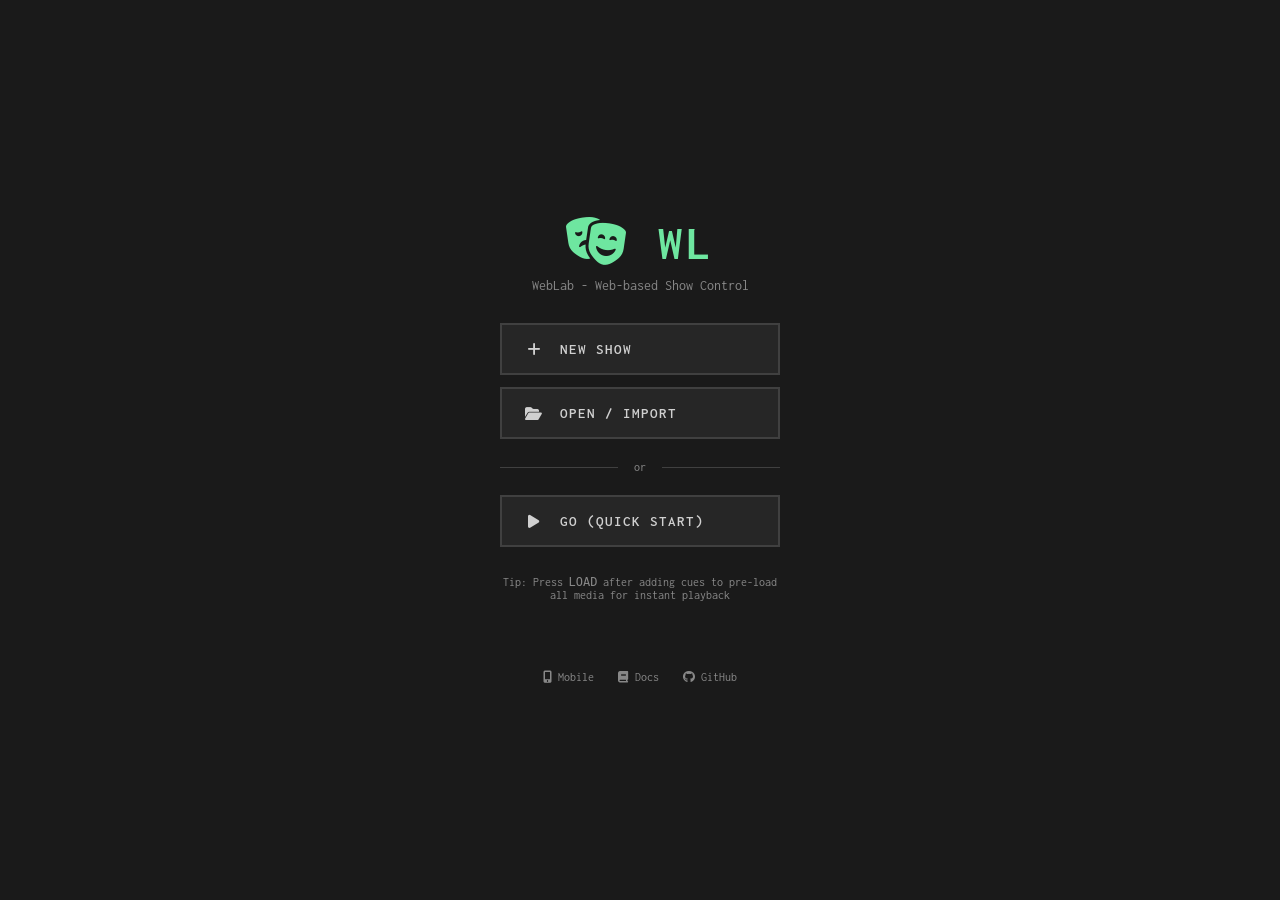
==== commit f92b853b: "rebrand" ====
--- a/index.html
+++ b/index.html
@@ -3,11 +3,23 @@
 <head>
     <meta charset="UTF-8">
     <meta name="viewport" content="width=device-width, initial-scale=1.0">
-    <title>WebCue</title>
+    <title>WebLab - Web-based Show Control</title>
+    <meta name="description" content="Free, browser-based show control software. A QLab alternative that runs entirely in your browser with audio/video playback, QLC+ DMX integration, keyboard shortcuts, and PWA support.">
+    <meta name="keywords" content="show control, QLab alternative, lighting control, DMX, QLC+, audio playback, video playback, theater, stage management">
+    <meta name="author" content="WebLab">
+    <meta name="theme-color" content="#1a1a1a">
+    <meta property="og:title" content="WebLab - Web-based Show Control">
+    <meta property="og:description" content="Free, browser-based show control software. A QLab alternative that runs entirely in your browser.">
+    <meta property="og:type" content="website">
+    <meta property="og:url" content="https://webcue.duckers.dev">
+    <meta property="og:image" content="https://webcue.duckers.dev/icon-192.svg">
+    <meta name="twitter:card" content="summary">
+    <meta name="twitter:title" content="WebLab - Web-based Show Control">
+    <meta name="twitter:description" content="Free, browser-based show control software. A QLab alternative that runs entirely in your browser.">
+    <meta name="twitter:image" content="https://webcue.duckers.dev/icon-192.svg">
     <link rel="icon" type="image/svg+xml" href="favicon.svg">
     <link rel="apple-touch-icon" href="icon-192.svg">
     <link rel="manifest" href="manifest.json">
-    <meta name="theme-color" content="#1a1a1a">
     <meta name="apple-mobile-web-app-capable" content="yes">
     <link rel="preconnect" href="https://fonts.googleapis.com">
     <link rel="preconnect" href="https://fonts.gstatic.com" crossorigin>
@@ -17,28 +29,15 @@
 </head>
 <body>
     <div class="startup-screen" id="startupScreen">
-        <div class="startup-logo"><i class="fas fa-theater-masks"></i> WC</div>
-        <div class="startup-subtitle">WebCue - Web-based Show Control</div>
-        
+        <div class="startup-logo"><i class="fas fa-theater-masks"></i> WL</div>
+        <div class="startup-subtitle">WebLab - Web-based Show Control</div>
         <div class="startup-actions">
-            <button class="startup-btn" onclick="newShow()">
-                <i class="fas fa-plus"></i> New Show
-            </button>
-            <button class="startup-btn" onclick="openShow()">
-                <i class="fas fa-folder-open"></i> Open / Import
-            </button>
-            
+            <button class="startup-btn" onclick="newShow()"><i class="fas fa-plus"></i> New Show</button>
+            <button class="startup-btn" onclick="openShow()"><i class="fas fa-folder-open"></i> Open / Import</button>
             <div class="startup-divider">or</div>
-            
-            <button class="startup-btn" onclick="goCue(); hideStartup()">
-                <i class="fas fa-play"></i> Go (Quick Start)
-            </button>
-            
-            <div class="startup-hint" style="text-align: center; margin-top: 16px; color: var(--text-dim); font-size: 12px;">
-                <p>Tip: Press <kbd>LOAD</kbd> after adding cues to pre-load all media for instant playback</p>
-            </div>
-        </div>
-        
+            <button class="startup-btn" onclick="goCue(); hideStartup()"><i class="fas fa-play"></i> Go (Quick Start)</button>
+            <div class="startup-hint"><p>Tip: Press <kbd>LOAD</kbd> after adding cues to pre-load all media for instant playback</p></div>
+        </div>
         <div class="startup-footer">
             <a href="mobile.html"><i class="fas fa-mobile-alt"></i> Mobile</a>
             <a href="docs/"><i class="fas fa-book"></i> Docs</a>
@@ -49,17 +48,20 @@
     <div id="mainApp" style="display: none; flex-direction: column; height: 100vh;">
         <header>
             <div class="show-title">
-                <h1>WC</h1>
+                <h1>WL</h1>
                 <input type="text" id="showName" value="Untitled Show">
             </div>
             <div class="transport">
-                <button class="btn-load" id="btnLoad"><i class="fas fa-download"></i> LOAD</button>
-                <button class="btn-stop" id="btnStop"><i class="fas fa-stop"></i> STOP</button>
-                <button class="btn-fade" id="btnFade"><i class="fas fa-feather-alt"></i> FADE</button>
-                <button class="btn-go" id="btnGo"><i class="fas fa-play"></i> GO</button>
-                <button class="btn-panic" id="btnPanic"><i class="fas fa-ban"></i> PANIC</button>
+                <button class="btn-preview" id="btnPreview" title="Preview selected cue (Ctrl+Space)"><i class="fas fa-headphones"></i> PREVIEW</button>
+                <button class="btn-load" id="btnLoad" title="Pre-load all media"><i class="fas fa-download"></i> LOAD</button>
+                <button class="btn-stop" id="btnStop" title="Stop all"><i class="fas fa-stop"></i> STOP</button>
+                <button class="btn-fade" id="btnFade" title="Fade out audio"><i class="fas fa-feather-alt"></i> FADE</button>
+                <button class="btn-go" id="btnGo" title="Fire selected cue (Space)"><i class="fas fa-play"></i> GO</button>
+                <button class="btn-panic" id="btnPanic" title="All stop + DMX blackout (Shift+Esc)"><i class="fas fa-ban"></i> PANIC</button>
             </div>
             <div class="header-actions">
+                <button id="btnUndo" title="Undo (Ctrl+Z)" disabled><i class="fas fa-undo"></i></button>
+                <button id="btnRedo" title="Redo (Ctrl+Y)" disabled><i class="fas fa-redo"></i></button>
                 <button id="btnNew" title="New Show"><i class="fas fa-plus"></i></button>
                 <button id="btnOpen" title="Open"><i class="fas fa-folder-open"></i></button>
                 <button id="btnSave" title="Save"><i class="fas fa-save"></i></button>
@@ -68,26 +70,37 @@
         </header>
 
         <main>
+            <div class="resize-handle" id="resizeHandle"></div>
             <div class="cue-list-container">
                 <div class="cue-list-header">
                     <span>CUES <span class="count" id="cueCount">(0)</span></span>
                     <div class="cue-list-actions">
                         <button id="btnAddCue" title="Add Cue"><i class="fas fa-plus"></i></button>
                         <button id="btnDuplicate" title="Duplicate"><i class="fas fa-copy"></i></button>
-                    </div>
+                        <button id="btnImportMedia" title="Import media files"><i class="fas fa-upload"></i></button>
+                    </div>
+                </div>
+                <div class="cue-search" id="cueSearch">
+                    <input type="text" id="searchInput" placeholder="Filter cues..." />
+                </div>
+                <div class="selected-cue-info" id="selectedCueInfo" style="display: none;">
+                    <span class="selected-cue-type" id="selCueType">A</span>
+                    <span class="selected-cue-name" id="selCueName">Cue Name</span>
+                    <span class="selected-cue-desc" id="selCueDesc">Notes</span>
                 </div>
                 <div class="cue-list" id="cueList">
-<div class="cue-empty" id="cueEmpty">
-                    <div>NO CUES</div>
-                    <div style="font-size: 12px;">+ to add cue</div>
-                </div>
-                <div class="load-hint" id="loadHint" style="display: none; text-align: center; padding: 16px; background: rgba(110, 230, 160, 0.1); border: 1px solid var(--qlab-green); border-radius: 4px; margin: 8px;">
-                    <div style="color: var(--qlab-green); font-weight: 600;">NOT LOADED</div>
-                    <div style="font-size: 12px; color: var(--text-dim);">Click LOAD to pre-load media for instant playback</div>
-                </div>
-                </div>
-            </div>
-
+                    <div class="cue-drop-overlay" id="cueDropOverlay">DROP FILES TO ADD CUES</div>
+                    <div class="cue-empty" id="cueEmpty">
+                        <div>NO CUES</div>
+                        <div style="font-size: 12px;">+ to add cue</div>
+                    </div>
+                    <div class="load-hint" id="loadHint" style="display: none;">
+                        <div>NOT LOADED</div>
+                        <div>Click LOAD to pre-load media for instant playback</div>
+                    </div>
+                </div>
+            </div>
+            <div class="resize-handle" id="resizeHandle"></div>
             <div class="editor-panel">
                 <div class="editor-header">EDIT CUE</div>
                 <div class="editor-content" id="editorContent">
@@ -101,12 +114,12 @@
                         <div class="form-group">
                             <label>Type</label>
                             <select id="cueType">
-                                <option value="audio"><i class="fas fa-volume-up"></i> AUDIO</option>
-                                <option value="video"><i class="fas fa-video"></i> VIDEO</option>
-                                <option value="wait"><i class="fas fa-clock"></i> WAIT</option>
-                                <option value="command"><i class="fas fa-code"></i> COMMAND</option>
-                                <option value="qlc"><i class="fas fa-lightbulb"></i> QLC+</option>
-                                <option value="group"><i class="fas fa-folder"></i> GROUP</option>
+                                <option value="audio">AUDIO</option>
+                                <option value="video">VIDEO</option>
+                                <option value="wait">WAIT</option>
+                                <option value="command">COMMAND</option>
+                                <option value="qlc">QLC+</option>
+                                <option value="group">GROUP</option>
                             </select>
                         </div>
                         <div class="form-group file-input-wrapper" id="fileGroup">
@@ -124,13 +137,25 @@
                                 <input type="number" id="cueFadeIn" min="0" step="0.1">
                             </div>
                         </div>
-                        <div class="form-group">
-                            <label>Fade Out (s)</label>
-                            <input type="number" id="cueFadeOut" min="0" step="0.1">
-                        </div>
-                        <div class="form-group">
-                            <label>Volume <span id="volumeDisplay">100%</span></label>
-                            <input type="range" id="cueVolume" min="0" max="100" value="100">
+                        <div class="form-row">
+                            <div class="form-group">
+                                <label>Fade Out (s)</label>
+                                <input type="number" id="cueFadeOut" min="0" step="0.1">
+                            </div>
+                            <div class="form-group">
+                                <label>Volume <span id="volumeDisplay">100%</span></label>
+                                <input type="range" id="cueVolume" min="0" max="100" value="100">
+                            </div>
+                        </div>
+                        <div class="form-row">
+                            <div class="form-row-inline">
+                                <input type="checkbox" id="cueLoop">
+                                <label for="cueLoop" style="margin-bottom:0;">Loop</label>
+                            </div>
+                            <div class="form-row-inline">
+                                <input type="checkbox" id="cueCrossfade">
+                                <label for="cueCrossfade" style="margin-bottom:0;">Crossfade</label>
+                            </div>
                         </div>
                         <div class="form-group" id="commandGroup" style="display: none;">
                             <label>Command URL</label>
@@ -144,6 +169,10 @@
                             </div>
                             <input type="text" id="qlcValues" placeholder="DMX values (0-255)" style="margin-top: 10px;">
                         </div>
+                        <div class="form-group" id="groupChildrenGroup" style="display: none;">
+                            <label>Group Children (cue indices)</label>
+                            <input type="text" id="groupChildren" placeholder="e.g. 3,4,5">
+                        </div>
                         <div class="form-group">
                             <label>Go To Cue #</label>
                             <input type="number" id="cueGoTo" min="0" placeholder="(none)">
@@ -155,7 +184,7 @@
                         <div class="form-group">
                             <label>Color</label>
                             <div class="color-badges" id="colorPicker">
-                                <div class="color-badge selected" style="background: var(--qlab-green);" data-color="green"></div>
+                                <div class="color-badge selected" style="background: #6ee6a0;" data-color="green"></div>
                                 <div class="color-badge" style="background: #e64c4c;" data-color="red"></div>
                                 <div class="color-badge" style="background: #e6d14c;" data-color="yellow"></div>
                                 <div class="color-badge" style="background: #4c8ce6;" data-color="blue"></div>
@@ -167,6 +196,10 @@
                     </div>
                 </div>
                 <div class="editor-footer" id="editorFooter" style="display: none;">
+                    <div class="editor-footer-row">
+                        <button id="btnMoveUp" title="Move up"><i class="fas fa-chevron-up"></i></button>
+                        <button id="btnMoveDown" title="Move down"><i class="fas fa-chevron-down"></i></button>
+                    </div>
                     <button class="btn-delete" id="btnDeleteCue"><i class="fas fa-trash"></i> DELETE CUE</button>
                 </div>
             </div>
@@ -180,15 +213,19 @@
             </div>
             <div class="status-notes" id="statusNotes"></div>
             <div style="display: flex; align-items: center; gap: 16px;">
+                <div class="status-dot" id="autoSaveDot"></div>
+                <span id="autoSaveText"></span>
                 <div class="status-dot" id="loadDot"></div>
                 <span id="loadText">NOT LOADED</span>
                 <span class="status-time" id="statusTime">00:00.00</span>
+                <span class="status-countdown" id="countdownDisplay"></span>
             </div>
             <div class="shortcuts-hint">
                 <span><kbd>Space</kbd> GO</span>
                 <span><kbd>Esc</kbd> STOP</span>
                 <span><kbd>F</kbd> FADE</span>
                 <span><kbd>↑↓</kbd> SCROLL</span>
+                <span><kbd>Ctrl+Z</kbd> UNDO</span>
             </div>
         </footer>
     </div>
@@ -204,51 +241,43 @@
         </div>
     </div>
 
+    <div class="modal-overlay" id="confirmDeleteModal">
+        <div class="modal">
+            <h3>DELETE CUE <button class="modal-close" id="confirmDeleteClose">×</button></h3>
+            <p style="color: var(--text-dim); font-size: 14px;">Are you sure you want to delete <strong id="deleteCueName">this cue</strong>?</p>
+            <div class="modal-actions">
+                <button id="confirmDeleteCancel">CANCEL</button>
+                <button class="btn-danger" id="confirmDeleteConfirm">DELETE</button>
+            </div>
+        </div>
+    </div>
+
     <div class="modal-overlay" id="settingsModal">
         <div class="modal">
             <h3>SETTINGS <button class="modal-close" id="settingsClose">×</button></h3>
             <div class="settings-section">
                 <h4>Keyboard Shortcuts</h4>
-                <div class="shortcut-row">
-                    <span class="shortcut-label">Fire Cue (GO)</span>
-                    <span class="shortcut-key" id="shortcutGo">Space</span>
-                </div>
-                <div class="shortcut-row">
-                    <span class="shortcut-label">Stop Cue</span>
-                    <span class="shortcut-key" id="shortcutStop">Esc</span>
-                </div>
-                <div class="shortcut-row">
-                    <span class="shortcut-label">Fade Out</span>
-                    <span class="shortcut-key" id="shortcutFade">F</span>
-                </div>
-                <div class="shortcut-row">
-                    <span class="shortcut-label">Panic (All Stop)</span>
-                    <span class="shortcut-key">Shift+Esc</span>
-                </div>
-                <div class="shortcut-row">
-                    <span class="shortcut-label">Scroll Up</span>
-                    <span class="shortcut-key" id="shortcutUp">↑</span>
-                </div>
-                <div class="shortcut-row">
-                    <span class="shortcut-label">Scroll Down</span>
-                    <span class="shortcut-key" id="shortcutDown">↓</span>
-                </div>
+                <div class="shortcut-row"><span class="shortcut-label">Fire Cue (GO)</span><span class="shortcut-key">Space</span></div>
+                <div class="shortcut-row"><span class="shortcut-label">Stop Cue</span><span class="shortcut-key">Esc</span></div>
+                <div class="shortcut-row"><span class="shortcut-label">Fade Out</span><span class="shortcut-key">F</span></div>
+                <div class="shortcut-row"><span class="shortcut-label">Panic (All Stop)</span><span class="shortcut-key">Shift+Esc</span></div>
+                <div class="shortcut-row"><span class="shortcut-label">Preview</span><span class="shortcut-key">Ctrl+Space</span></div>
+                <div class="shortcut-row"><span class="shortcut-label">Undo</span><span class="shortcut-key">Ctrl+Z</span></div>
+                <div class="shortcut-row"><span class="shortcut-label">Redo</span><span class="shortcut-key">Ctrl+Y</span></div>
+                <div class="shortcut-row"><span class="shortcut-label">Scroll Up</span><span class="shortcut-key">↑</span></div>
+                <div class="shortcut-row"><span class="shortcut-label">Scroll Down</span><span class="shortcut-key">↓</span></div>
             </div>
             <div class="settings-section">
                 <h4>Playback</h4>
                 <div class="setting-row"><span>Space = GO (next cue)</span><input type="checkbox" id="settingNextCue" checked></div>
                 <div class="setting-row"><span>Auto-advance</span><input type="checkbox" id="settingAutoAdvance"></div>
+                <div class="setting-row"><span>Auto-save on changes</span><input type="checkbox" id="settingAutoSave" checked></div>
+                <div class="setting-row"><span>Crossfade default</span><input type="checkbox" id="settingDefaultCrossfade"></div>
             </div>
             <div class="settings-section">
                 <h4>QLC+ Output</h4>
-                <div class="qlc-status">
-                    <div class="qlc-status-dot" id="qlcStatusDot"></div>
-                    <span id="qlcStatusText">Not configured</span>
-                </div>
-                <div class="setting-row">
-                    <span>QLC+ URL</span>
-                    <input type="text" id="settingQlcUrl" placeholder="http://localhost:9999" style="width: 180px;">
-                </div>
+                <div class="qlc-status"><div class="qlc-status-dot" id="qlcStatusDot"></div><span id="qlcStatusText">Not configured</span></div>
+                <div class="setting-row"><span>QLC+ URL</span><input type="text" id="settingQlcUrl" placeholder="http://localhost:9999" style="width: 180px;"></div>
                 <div class="output-row">
                     <button id="qlcTestBtn"><i class="fas fa-plug"></i> TEST</button>
                     <button id="qlcBlackoutBtn"><i class="fas fa-moon"></i> BLACKOUT</button>
@@ -256,25 +285,33 @@
             </div>
             <div class="settings-section">
                 <h4>OSC Output</h4>
-                <div class="qlc-status">
-                    <div class="qlc-status-dot" id="oscStatusDot"></div>
-                    <span id="oscStatusText">Not configured</span>
-                </div>
-                <div class="setting-row">
-                    <span>OSC Host</span>
-                    <input type="text" id="settingOscHost" placeholder="localhost" style="width: 120px;">
-                </div>
-                <div class="setting-row">
-                    <span>OSC Port</span>
-                    <input type="number" id="settingOscPort" placeholder="8000" style="width: 80px;">
-                </div>
+                <div class="qlc-status"><div class="qlc-status-dot" id="oscStatusDot"></div><span id="oscStatusText">Not configured</span></div>
+                <div class="setting-row"><span>OSC Host</span><input type="text" id="settingOscHost" placeholder="localhost" style="width: 120px;"></div>
+                <div class="setting-row"><span>OSC Port</span><input type="number" id="settingOscPort" placeholder="8000" style="width: 80px;"></div>
+            </div>
+            <div class="settings-section">
+                <h4>MIDI Input</h4>
+                <div class="midi-status"><div class="midi-status-dot" id="midiStatusDot"></div><span id="midiStatusText">Not available</span></div>
+                <div class="setting-row"><span>MIDI note for GO</span><input type="number" id="settingMidiNote" value="36" style="width: 60px;"></div>
+                <div class="setting-row"><span>MIDI note for STOP</span><input type="number" id="settingMidiStop" value="44" style="width: 60px;"></div>
+            </div>
+            <div class="settings-section">
+                <h4>WebSocket Remote</h4>
+                <div class="setting-row"><span>Enable remote control</span><input type="checkbox" id="settingWsRemote"></div>
+                <div class="setting-row"><span>WebSocket port</span><input type="number" id="settingWsPort" value="8080" style="width: 80px;"></div>
             </div>
             <div class="settings-section">
                 <h4>View</h4>
-                <div class="setting-row">
-                    <span>Mobile View</span>
-                    <input type="checkbox" id="settingMobileView">
-                </div>
+                <div class="setting-row"><span>Theme</span>
+                    <select id="settingTheme" style="background:var(--surface);border:1px solid var(--border);color:var(--text);padding:8px 12px;font-family:inherit;border-radius:4px;">
+                        <option value="green">Green</option>
+                        <option value="blue">Blue</option>
+                        <option value="amber">Amber</option>
+                        <option value="purple">Purple</option>
+                    </select>
+                </div>
+                <div class="setting-row"><span>Compact mode</span><input type="checkbox" id="settingCompactMode"></div>
+                <div class="setting-row"><span>Mobile View</span><input type="checkbox" id="settingMobileView"></div>
                 <button class="btn-confirm" id="btnMobileView" style="width: 100%; margin-top: 10px;">OPEN MOBILE VIEW</button>
             </div>
             <div class="modal-actions">
@@ -284,8 +321,9 @@
     </div>
 
     <div class="toast" id="toast"></div>
-    <div class="install-prompt" id="installPrompt"><span>Install WebCue</span><button id="btnInstall">INSTALL</button></div>
+    <div class="install-prompt" id="installPrompt"><span>Install WebLab</span><button id="btnInstall">INSTALL</button></div>
     <input type="file" id="fileInput" accept=".json" style="display: none;">
+    <input type="file" id="mediaImportInput" accept="audio/*,video/*" multiple style="display: none;">
 
     <script src="js/webcue.js"></script>
 </body>
--- a/css/webcue.css
+++ b/css/webcue.css
@@ -8,12 +8,33 @@
     --border-light: #505050;
     --text: #d0d0d0;
     --text-dim: #888888;
-    --qlab-green: #6ee6a0;
-    --qlab-green-dim: #4da36e;
+    --accent: #6ee6a0;
+    --accent-dim: #4da36e;
     --qlab-red: #e64c4c;
     --qlab-yellow: #e6d14c;
     --selected: rgba(110, 230, 160, 0.15);
     --running: rgba(110, 230, 160, 0.25);
+}
+
+body.theme-blue {
+    --accent: #4c8ce6;
+    --accent-dim: #3670c0;
+    --selected: rgba(76, 140, 230, 0.15);
+    --running: rgba(76, 140, 230, 0.25);
+}
+
+body.theme-amber {
+    --accent: #e6b84c;
+    --accent-dim: #c49a30;
+    --selected: rgba(230, 184, 76, 0.15);
+    --running: rgba(230, 184, 76, 0.25);
+}
+
+body.theme-purple {
+    --accent: #a86ee6;
+    --accent-dim: #884dc4;
+    --selected: rgba(168, 110, 230, 0.15);
+    --running: rgba(168, 110, 230, 0.25);
 }
 
 body {
@@ -42,217 +63,103 @@
 
 .startup-screen.hidden { display: none; }
 
-.startup-logo {
-    font-size: 48px;
-    color: var(--qlab-green);
-    font-weight: 700;
-    letter-spacing: 4px;
-}
-
-.startup-subtitle {
-    color: var(--text-dim);
-    font-size: 14px;
-    margin-top: -20px;
-}
-
-.startup-actions {
-    display: flex;
-    flex-direction: column;
-    gap: 12px;
-    width: 280px;
-}
-
-.startup-hint {
-    text-align: center;
-    margin-top: 16px;
-    color: var(--text-dim);
-    font-size: 12px;
-}
+.startup-logo { font-size: 48px; color: var(--accent); font-weight: 700; letter-spacing: 4px; }
+.startup-subtitle { color: var(--text-dim); font-size: 14px; margin-top: -20px; }
+
+.startup-actions { display: flex; flex-direction: column; gap: 12px; width: 280px; }
+.startup-hint { text-align: center; margin-top: 16px; color: var(--text-dim); font-size: 12px; }
 
 .startup-btn {
-    display: flex;
-    align-items: center;
-    gap: 14px;
-    padding: 16px 20px;
-    background: var(--surface);
-    border: 2px solid var(--border);
-    color: var(--text);
-    font-family: inherit;
-    font-size: 15px;
-    font-weight: 600;
-    cursor: pointer;
-    transition: all 0.15s;
-    text-transform: uppercase;
-    letter-spacing: 1px;
-}
-
-.startup-btn:hover {
-    background: var(--surface-hover);
-    border-color: var(--qlab-green);
-    color: var(--qlab-green);
-}
-
+    display: flex; align-items: center; gap: 14px; padding: 16px 20px;
+    background: var(--surface); border: 2px solid var(--border); color: var(--text);
+    font-family: inherit; font-size: 15px; font-weight: 600; cursor: pointer;
+    transition: all 0.15s; text-transform: uppercase; letter-spacing: 1px;
+}
+.startup-btn:hover { background: var(--surface-hover); border-color: var(--accent); color: var(--accent); }
 .startup-btn i { width: 24px; text-align: center; }
 
-.startup-divider {
-    display: flex;
-    align-items: center;
-    gap: 16px;
-    color: var(--text-dim);
-    font-size: 12px;
-    margin: 10px 0;
-}
-
-.startup-divider::before, .startup-divider::after {
-    content: '';
-    flex: 1;
-    height: 1px;
-    background: var(--border);
-}
-
-.startup-footer {
-    margin-top: 40px;
-    color: var(--text-dim);
-    font-size: 12px;
-    display: flex;
-    gap: 24px;
-}
-
-.startup-footer a {
-    color: var(--text-dim);
-    text-decoration: none;
-    transition: color 0.15s;
-}
-
-.startup-footer a:hover { color: var(--qlab-green); }
-
-header {
-    background: #0f0f0f;
-    padding: 12px 20px;
-    display: flex;
-    align-items: center;
-    justify-content: space-between;
-    border-bottom: 1px solid var(--border);
-}
+.startup-divider { display: flex; align-items: center; gap: 16px; color: var(--text-dim); font-size: 12px; margin: 10px 0; }
+.startup-divider::before, .startup-divider::after { content: ''; flex: 1; height: 1px; background: var(--border); }
+
+.startup-footer { margin-top: 40px; color: var(--text-dim); font-size: 12px; display: flex; gap: 24px; }
+.startup-footer a { color: var(--text-dim); text-decoration: none; transition: color 0.15s; }
+.startup-footer a:hover { color: var(--accent); }
+
+header { background: #0f0f0f; padding: 12px 20px; display: flex; align-items: center; justify-content: space-between; border-bottom: 1px solid var(--border); }
 
 .show-title { display: flex; align-items: center; gap: 16px; }
-.show-title h1 { font-size: 18px; font-weight: 700; color: var(--qlab-green); letter-spacing: 2px; }
+.show-title h1 { font-size: 18px; font-weight: 700; color: var(--accent); letter-spacing: 2px; }
 .show-title input {
-    background: transparent;
-    border: none;
-    border-bottom: 1px solid transparent;
-    color: var(--text);
-    font-family: inherit;
-    font-size: 15px;
-    font-weight: 600;
-    outline: none;
-    padding: 6px 0;
-    width: 200px;
+    background: transparent; border: none; border-bottom: 1px solid transparent;
+    color: var(--text); font-family: inherit; font-size: 15px; font-weight: 600;
+    outline: none; padding: 6px 0; width: 200px;
 }
 .show-title input:hover, .show-title input:focus { border-bottom-color: var(--border-light); }
 
 .transport { display: flex; gap: 10px; align-items: center; }
 .transport button {
-    font-family: inherit;
-    font-size: 14px;
-    font-weight: 700;
-    border: 2px solid var(--border);
-    border-radius: 4px;
-    cursor: pointer;
-    transition: all 0.1s;
-    text-transform: uppercase;
-    background: var(--surface);
-    color: var(--text);
-}
-
-.btn-go {
-    background: var(--qlab-green);
-    color: #000;
-    border-color: var(--qlab-green);
-    padding: 16px 48px;
-    font-size: 18px;
-    letter-spacing: 2px;
-}
-.btn-go:hover { background: var(--qlab-green-dim); border-color: var(--qlab-green-dim); }
-
-.btn-fade {
-    background: var(--qlab-yellow);
-    color: #000;
-    border-color: var(--qlab-yellow);
-    padding: 16px 32px;
-    font-size: 16px;
-}
+    font-family: inherit; font-size: 14px; font-weight: 700;
+    border: 2px solid var(--border); border-radius: 4px; cursor: pointer;
+    transition: all 0.1s; text-transform: uppercase; background: var(--surface); color: var(--text);
+}
+
+.btn-go { background: var(--accent); color: #000; border-color: var(--accent); padding: 16px 48px; font-size: 18px; letter-spacing: 2px; }
+.btn-go:hover { background: var(--accent-dim); border-color: var(--accent-dim); }
+
+.btn-fade { background: var(--qlab-yellow); color: #000; border-color: var(--qlab-yellow); padding: 16px 32px; font-size: 16px; }
 .btn-fade:hover { filter: brightness(0.9); }
 
-.btn-stop {
-    background: var(--qlab-red);
-    border-color: var(--qlab-red);
-    color: #fff;
-    padding: 16px 32px;
-    font-size: 16px;
-}
-
-.btn-panic {
-    background: transparent;
-    border-color: var(--border-light);
-    color: var(--text-dim);
-    font-size: 13px;
-    padding: 12px 16px;
-}
+.btn-stop { background: var(--qlab-red); border-color: var(--qlab-red); color: #fff; padding: 16px 32px; font-size: 16px; }
+.btn-panic { background: transparent; border-color: var(--border-light); color: var(--text-dim); font-size: 13px; padding: 12px 16px; }
 .btn-panic:hover { border-color: var(--qlab-red); color: var(--qlab-red); }
-
-.btn-load {
-    background: transparent;
-    border-color: var(--border-light);
-    color: var(--text-dim);
-    font-size: 13px;
-    padding: 12px 16px;
-}
-.btn-load:hover { border-color: var(--qlab-green); color: var(--qlab-green); }
+.btn-load { background: transparent; border-color: var(--border-light); color: var(--text-dim); font-size: 13px; padding: 12px 16px; }
+.btn-load:hover { border-color: var(--accent); color: var(--accent); }
+.btn-preview { background: transparent; border-color: var(--border-light); color: var(--text-dim); font-size: 13px; padding: 12px 16px; }
+.btn-preview:hover { border-color: var(--qlab-yellow); color: var(--qlab-yellow); }
 
 .transport button:hover { background: var(--surface-hover); border-color: var(--border-light); }
 
 .header-actions { display: flex; gap: 6px; }
 .header-actions button {
-    background: transparent;
-    border: none;
-    color: var(--text-dim);
-    padding: 10px 14px;
-    cursor: pointer;
-    font-family: inherit;
-    font-size: 13px;
-    transition: all 0.1s;
+    background: transparent; border: none; color: var(--text-dim);
+    padding: 10px 14px; cursor: pointer; font-family: inherit;
+    font-size: 13px; transition: all 0.1s;
 }
 .header-actions button:hover { color: var(--text); background: var(--surface); border-radius: 4px; }
+.header-actions button:disabled { opacity: 0.3; cursor: default; }
 
 main { flex: 1; display: flex; overflow: hidden; }
 
-.cue-list-container { flex: 1; display: flex; flex-direction: column; border-right: 1px solid var(--border); min-width: 0; }
+.resize-handle {
+    width: 6px; cursor: col-resize; flex-shrink: 0;
+    background: transparent; position: relative; z-index: 10;
+}
+.resize-handle:hover,
+.resize-handle.active { background: var(--accent); }
+
+.cue-list-container { flex: 1; display: flex; flex-direction: column; min-width: 0; }
 
 .cue-list-header {
-    padding: 12px 16px;
-    background: #0f0f0f;
-    border-bottom: 1px solid var(--border);
-    display: flex;
-    justify-content: space-between;
-    align-items: center;
-    font-size: 12px;
-    text-transform: uppercase;
-    letter-spacing: 1.5px;
-    color: var(--text-dim);
-    font-weight: 600;
-}
-.cue-list-header .count { color: var(--qlab-green); font-size: 13px; }
+    padding: 12px 16px; background: #0f0f0f; border-bottom: 1px solid var(--border);
+    display: flex; justify-content: space-between; align-items: center;
+    font-size: 12px; text-transform: uppercase; letter-spacing: 1.5px;
+    color: var(--text-dim); font-weight: 600;
+}
+.cue-list-header .count { color: var(--accent); font-size: 13px; }
+
+.cue-search {
+    padding: 8px 12px; background: #0f0f0f; border-bottom: 1px solid var(--border);
+}
+.cue-search input {
+    width: 100%; background: var(--surface); border: 1px solid var(--border);
+    color: var(--text); padding: 8px 12px; font-family: inherit; font-size: 13px; outline: none; border-radius: 4px;
+}
+.cue-search input:focus { border-color: var(--accent); }
 
 .cue-list-actions { display: flex; gap: 4px; }
 .cue-list-actions button {
-    background: transparent;
-    border: none;
-    color: var(--text-dim);
-    cursor: pointer;
-    padding: 6px 10px;
-    font-size: 18px;
-    font-weight: 700;
+    background: transparent; border: none; color: var(--text-dim);
+    cursor: pointer; padding: 6px 10px; font-size: 18px; font-weight: 700;
 }
 .cue-list-actions button:hover { color: var(--text); }
 
@@ -261,73 +168,63 @@
 .cue-list::-webkit-scrollbar-track { background: var(--bg); }
 .cue-list::-webkit-scrollbar-thumb { background: var(--border); border: 2px solid var(--bg); }
 
+.cue-drop-overlay {
+    position: absolute; inset: 0; background: rgba(110, 230, 160, 0.1);
+    border: 3px dashed var(--accent); display: none;
+    align-items: center; justify-content: center; z-index: 100;
+    font-size: 18px; font-weight: 700; color: var(--accent);
+    letter-spacing: 2px; text-transform: uppercase;
+}
+.cue-drop-overlay.show { display: flex; }
+
 .cue-item {
-    display: flex;
-    align-items: center;
-    padding: 14px 18px;
-    margin-bottom: 4px;
-    background: var(--surface);
-    cursor: pointer;
-    transition: all 0.05s;
-    border-left: 4px solid transparent;
-    position: relative;
-    overflow: hidden;
+    display: flex; align-items: center; padding: 14px 18px;
+    margin-bottom: 4px; background: var(--surface); cursor: pointer;
+    transition: all 0.05s; border-left: 4px solid transparent;
+    position: relative; overflow: hidden;
 }
 .cue-item:hover { background: var(--surface-hover); }
-.cue-item.selected { background: var(--selected); border-left-color: var(--qlab-green); }
-.cue-item.running { background: var(--running); border-left-color: var(--qlab-green); }
+.cue-item.selected { background: var(--selected); border-left-color: var(--accent); }
+.cue-item.running { background: var(--running); border-left-color: var(--accent); }
 .cue-item.next { border-left-color: var(--qlab-yellow); }
+.cue-item.dragging { opacity: 0.5; }
+.cue-item.drag-over { border-top: 2px solid var(--accent); }
+.cue-item.group { border-left-style: double; }
+.cue-item.group-children { margin-left: 20px; border-left-width: 2px; }
+.cue-item.hidden-by-search { display: none; }
 
 .cue-item.running::before {
-    content: '';
-    position: absolute;
-    left: 0;
-    top: 0;
-    bottom: 0;
-    background: var(--qlab-green);
-    opacity: 0.3;
-    transition: width 0.1s linear;
-    z-index: 0;
-}
-
-.cue-item.loaded::after { content: "\f00c"; font-family: 'Font Awesome 6 Free'; font-weight: 900; color: var(--qlab-green); font-size: 10px; margin-left: auto; }
+    content: ''; position: absolute; left: 0; top: 0; bottom: 0;
+    background: var(--accent); opacity: 0.3; transition: width 0.1s linear; z-index: 0;
+}
+
+.cue-item.loaded::after { content: "\f00c"; font-family: 'Font Awesome 6 Free'; font-weight: 900; color: var(--accent); font-size: 10px; margin-left: auto; }
+.cue-item.previewing { border-left-color: var(--qlab-yellow); }
 
 .cue-number { font-size: 15px; font-weight: 700; color: var(--text-dim); width: 40px; text-align: center; z-index: 1; }
 .cue-type { font-size: 14px; width: 26px; text-align: center; color: var(--text-dim); font-weight: 600; z-index: 1; }
 .cue-name { flex: 1; font-size: 15px; font-weight: 500; z-index: 1; }
 .cue-desc { flex: 2; font-size: 13px; color: var(--text-dim); font-weight: 400; margin-left: 12px; white-space: nowrap; overflow: hidden; text-overflow: ellipsis; max-width: 200px; z-index: 1; }
 .cue-duration { font-size: 13px; color: var(--text-dim); margin-left: 16px; min-width: 60px; text-align: right; z-index: 1; font-variant-numeric: tabular-nums; }
-
-.cue-empty {
-    display: flex;
-    flex-direction: column;
-    align-items: center;
-    justify-content: center;
-    height: 100%;
-    color: var(--text-dim);
-    font-size: 14px;
-    gap: 16px;
-}
-
-.load-hint {
-    text-align: center;
-    padding: 16px;
-    background: rgba(110, 230, 160, 0.1);
-    border: 1px solid var(--qlab-green);
-    border-radius: 4px;
-    margin: 8px;
-    color: var(--qlab-green);
-}
-
-.load-hint div:first-child {
-    font-weight: 600;
-}
-
-.load-hint div:last-child {
-    font-size: 12px;
-    color: var(--text-dim);
-    margin-top: 4px;
-}
+.cue-loop-badge { font-size: 10px; color: var(--qlab-yellow); margin-left: 6px; z-index: 1; }
+
+.selected-cue-info {
+    display: flex; align-items: center; gap: 12px; padding: 10px 16px;
+    background: var(--surface); border-bottom: 1px solid var(--border);
+    font-size: 14px; min-height: 40px;
+}
+.selected-cue-type {
+    font-weight: 700; font-size: 16px; color: var(--accent);
+    width: 24px; text-align: center;
+}
+.selected-cue-name { font-weight: 600; color: var(--text); }
+.selected-cue-desc { font-size: 12px; color: var(--text-dim); flex: 1; white-space: nowrap; overflow: hidden; text-overflow: ellipsis; }
+
+.cue-empty { display: flex; flex-direction: column; align-items: center; justify-content: center; height: 100%; color: var(--text-dim); font-size: 14px; gap: 16px; }
+
+.load-hint { text-align: center; padding: 16px; background: rgba(110, 230, 160, 0.1); border: 1px solid var(--accent); border-radius: 4px; margin: 8px; color: var(--accent); }
+.load-hint div:first-child { font-weight: 600; }
+.load-hint div:last-child { font-size: 12px; color: var(--text-dim); margin-top: 4px; }
 
 .editor-panel { width: 380px; background: #151515; display: flex; flex-direction: column; }
 .editor-header { padding: 14px 18px; border-bottom: 1px solid var(--border); font-size: 12px; text-transform: uppercase; letter-spacing: 1.5px; color: var(--text-dim); font-weight: 600; }
@@ -338,41 +235,44 @@
 .form-group { margin-bottom: 18px; }
 .form-group label { display: block; font-size: 11px; text-transform: uppercase; letter-spacing: 1px; color: var(--text-dim); margin-bottom: 6px; font-weight: 600; }
 .form-group input, .form-group select, .form-group textarea {
-    width: 100%;
-    background: var(--surface);
-    border: 1px solid var(--border);
-    color: var(--text);
-    padding: 12px 14px;
-    font-family: inherit;
-    font-size: 14px;
-    outline: none;
-    border-radius: 4px;
-}
-.form-group input:focus, .form-group select:focus, .form-group textarea:focus { border-color: var(--qlab-green); background: var(--surface-hover); }
+    width: 100%; background: var(--surface); border: 1px solid var(--border);
+    color: var(--text); padding: 12px 14px; font-family: inherit;
+    font-size: 14px; outline: none; border-radius: 4px;
+}
+.form-group input:focus, .form-group select:focus, .form-group textarea:focus { border-color: var(--accent); background: var(--surface-hover); }
 .form-group textarea { resize: vertical; min-height: 80px; }
 .form-group input[type="range"] { padding: 0; height: 10px; -webkit-appearance: none; background: var(--border); border-radius: 5px; }
-.form-group input[type="range"]::-webkit-slider-thumb { -webkit-appearance: none; width: 22px; height: 22px; background: var(--qlab-green); border-radius: 50%; cursor: pointer; }
+.form-group input[type="range"]::-webkit-slider-thumb { -webkit-appearance: none; width: 22px; height: 22px; background: var(--accent); border-radius: 50%; cursor: pointer; }
+.form-group input[type="checkbox"] { width: auto; accent-color: var(--accent); }
 
 .form-row { display: flex; gap: 12px; }
 .form-row .form-group { flex: 1; }
-
-.field-live { display: flex; align-items: center; gap: 8px; margin-top: 4px; font-size: 11px; color: var(--qlab-green); opacity: 0; transition: opacity 0.2s; }
+.form-row-inline { display: flex; align-items: center; gap: 8px; }
+.form-row-inline label { margin-bottom: 0; font-size: 13px; text-transform: none; letter-spacing: 0; }
+
+.field-live { display: flex; align-items: center; gap: 8px; margin-top: 4px; font-size: 11px; color: var(--accent); opacity: 0; transition: opacity 0.2s; }
 .form-group input:focus + .field-live, .form-group textarea:focus + .field-live { opacity: 1; }
 
 .file-input-wrapper { position: relative; }
 .file-input-wrapper input[type="file"] { position: absolute; opacity: 0; width: 100%; height: 100%; cursor: pointer; }
 .file-input-display { background: var(--surface); border: 1px solid var(--border); padding: 12px 14px; font-size: 13px; color: var(--text-dim); border-radius: 4px; }
 
-.editor-footer { padding: 18px; border-top: 1px solid var(--border); }
+.editor-footer { padding: 18px; border-top: 1px solid var(--border); display: flex; flex-direction: column; gap: 10px; }
 .btn-delete { width: 100%; background: transparent; border: 2px solid var(--qlab-red); color: var(--qlab-red); padding: 14px; cursor: pointer; font-family: inherit; font-size: 14px; text-transform: uppercase; font-weight: 700; letter-spacing: 1px; border-radius: 4px; }
 .btn-delete:hover { background: var(--qlab-red); color: #fff; }
+.editor-footer-row { display: flex; gap: 8px; }
+.editor-footer-row button { flex: 1; padding: 10px; background: var(--surface); border: 1px solid var(--border); color: var(--text-dim); cursor: pointer; font-family: inherit; font-size: 12px; border-radius: 4px; }
+.editor-footer-row button:hover { border-color: var(--accent); color: var(--accent); }
 
 footer { background: #0f0f0f; padding: 10px 20px; border-top: 1px solid var(--border); display: flex; justify-content: space-between; align-items: center; font-size: 12px; color: var(--text-dim); }
 .status-left { display: flex; align-items: center; gap: 10px; }
 .status-dot { width: 8px; height: 8px; border-radius: 50%; background: var(--text-dim); }
-.status-dot.active { background: var(--qlab-green); }
-.status-dot.loaded { background: var(--qlab-green-dim); }
+.status-dot.active { background: var(--accent); }
+.status-dot.loaded { background: var(--accent-dim); }
+.status-dot.saving { background: var(--qlab-yellow); animation: pulse 1s infinite; }
+@keyframes pulse { 0%, 100% { opacity: 1; } 50% { opacity: 0.3; } }
 .status-time { font-variant-numeric: tabular-nums; color: var(--text); font-size: 14px; font-weight: 600; margin-left: 20px; }
+.status-countdown { font-variant-numeric: tabular-nums; color: var(--qlab-yellow); font-size: 14px; font-weight: 600; margin-left: 12px; }
 .status-notes { color: var(--text-dim); font-size: 11px; max-width: 300px; white-space: nowrap; overflow: hidden; text-overflow: ellipsis; }
 .shortcuts-hint { font-size: 10px; color: var(--text-dim); display: flex; gap: 12px; }
 .shortcuts-hint kbd { background: var(--surface); border: 1px solid var(--border); padding: 2px 5px; border-radius: 3px; font-size: 9px; }
@@ -384,16 +284,17 @@
 .modal-close { background: none; border: none; color: var(--text-dim); cursor: pointer; font-size: 20px; }
 .modal-actions { display: flex; gap: 10px; justify-content: flex-end; margin-top: 20px; }
 .modal-actions button { font-family: inherit; font-size: 13px; padding: 10px 20px; border-radius: 4px; cursor: pointer; border: 1px solid var(--border); background: var(--surface); color: var(--text); font-weight: 600; }
-.modal-actions .btn-confirm { background: var(--qlab-green); color: #000; border-color: var(--qlab-green); }
+.modal-actions .btn-confirm { background: var(--accent); color: #000; border-color: var(--accent); }
+.modal-actions .btn-danger { background: var(--qlab-red); color: #fff; border-color: var(--qlab-red); }
 
 .toast { position: fixed; bottom: 60px; left: 50%; transform: translateX(-50%) translateY(20px); background: var(--surface); border: 1px solid var(--border); padding: 12px 22px; font-size: 14px; opacity: 0; transition: all 0.2s; z-index: 1001; border-radius: 4px; }
 .toast.show { transform: translateX(-50%) translateY(0); opacity: 1; }
 
 .settings-section { margin-bottom: 20px; padding-bottom: 16px; border-bottom: 1px solid var(--border); }
 .settings-section:last-child { border-bottom: none; }
-.settings-section h4 { font-size: 11px; text-transform: uppercase; letter-spacing: 1px; color: var(--qlab-green); margin-bottom: 12px; }
+.settings-section h4 { font-size: 11px; text-transform: uppercase; letter-spacing: 1px; color: var(--accent); margin-bottom: 12px; }
 .setting-row { display: flex; justify-content: space-between; align-items: center; padding: 10px 0; font-size: 14px; }
-.setting-row input[type="checkbox"] { width: 20px; height: 20px; accent-color: var(--qlab-green); }
+.setting-row input[type="checkbox"] { width: 20px; height: 20px; accent-color: var(--accent); }
 .setting-row input[type="text"], .setting-row input[type="number"] { background: var(--surface); border: 1px solid var(--border); color: var(--text); padding: 10px 12px; font-family: inherit; }
 
 .shortcut-row { display: flex; align-items: center; gap: 12px; padding: 8px 0; border-bottom: 1px solid var(--border); }
@@ -403,11 +304,11 @@
 
 .qlc-status { display: flex; align-items: center; gap: 8px; font-size: 11px; padding: 8px; background: var(--surface); margin-bottom: 10px; border-radius: 4px; }
 .qlc-status-dot { width: 8px; height: 8px; border-radius: 50%; background: var(--text-dim); }
-.qlc-status-dot.connected { background: var(--qlab-green); }
-
-.install-prompt { position: fixed; bottom: 20px; right: 20px; background: var(--surface); border: 2px solid var(--qlab-green); padding: 16px 20px; display: none; flex-direction: column; gap: 10px; z-index: 1002; border-radius: 4px; }
+.qlc-status-dot.connected { background: var(--accent); }
+
+.install-prompt { position: fixed; bottom: 20px; right: 20px; background: var(--surface); border: 2px solid var(--accent); padding: 16px 20px; display: none; flex-direction: column; gap: 10px; z-index: 1002; border-radius: 4px; }
 .install-prompt.show { display: flex; }
-.install-prompt button { background: var(--qlab-green); border: none; padding: 10px 16px; cursor: pointer; font-family: inherit; font-weight: 700; border-radius: 4px; }
+.install-prompt button { background: var(--accent); border: none; padding: 10px 16px; cursor: pointer; font-family: inherit; font-weight: 700; border-radius: 4px; }
 
 .color-badges { display: flex; gap: 8px; flex-wrap: wrap; margin-top: 10px; }
 .color-badge { width: 28px; height: 28px; border-radius: 4px; cursor: pointer; border: 2px solid transparent; }
@@ -416,4 +317,43 @@
 .output-row { display: flex; gap: 10px; align-items: center; margin-top: 10px; }
 .output-row input { flex: 1; }
 .output-row button { padding: 10px 14px; background: var(--surface); border: 1px solid var(--border); color: var(--text-dim); cursor: pointer; border-radius: 4px; }
-.output-row button:hover { border-color: var(--qlab-green); color: var(--qlab-green); }+.output-row button:hover { border-color: var(--accent); color: var(--accent); }
+
+.midi-status { display: flex; align-items: center; gap: 8px; font-size: 11px; padding: 8px; background: var(--surface); border-radius: 4px; }
+.midi-status-dot { width: 8px; height: 8px; border-radius: 50%; background: var(--text-dim); }
+.midi-status-dot.connected { background: var(--accent); }
+
+/* Compact mode */
+body.compact header { padding: 8px 14px; }
+body.compact .show-title h1 { font-size: 15px; }
+body.compact .show-title input { font-size: 13px; padding: 4px 0; width: 160px; }
+body.compact .transport button { font-size: 11px; padding: 6px 10px; }
+body.compact .btn-go { padding: 12px 32px; font-size: 15px; }
+body.compact .btn-fade { padding: 12px 20px; font-size: 13px; }
+body.compact .btn-stop { padding: 12px 20px; font-size: 13px; }
+body.compact .btn-preview { padding: 8px 12px; font-size: 11px; }
+body.compact .btn-load { padding: 8px 12px; font-size: 11px; }
+body.compact .btn-panic { padding: 8px 12px; font-size: 11px; }
+body.compact .header-actions button { padding: 6px 10px; font-size: 11px; }
+body.compact .cue-list-header { padding: 8px 12px; font-size: 11px; }
+body.compact .cue-search input { padding: 6px 10px; font-size: 12px; }
+body.compact .selected-cue-info { padding: 6px 12px; min-height: 32px; font-size: 12px; }
+body.compact .cue-list { padding: 6px; }
+body.compact .cue-item { padding: 10px 14px; margin-bottom: 2px; }
+body.compact .cue-number { font-size: 13px; width: 32px; }
+body.compact .cue-type { font-size: 12px; width: 22px; }
+body.compact .cue-name { font-size: 13px; }
+body.compact .cue-desc { font-size: 11px; max-width: 140px; }
+body.compact .cue-duration { font-size: 11px; min-width: 48px; }
+body.compact .editor-panel { width: 320px; }
+body.compact .editor-header { padding: 10px 14px; font-size: 11px; }
+body.compact .editor-content { padding: 14px; }
+body.compact .form-group { margin-bottom: 12px; }
+body.compact .form-group label { font-size: 10px; }
+body.compact .form-group input, body.compact .form-group select, body.compact .form-group textarea { padding: 10px 12px; font-size: 13px; }
+body.compact .editor-footer { padding: 14px; }
+body.compact footer { padding: 6px 14px; font-size: 11px; }
+body.compact .status-time { font-size: 12px; }
+body.compact .status-countdown { font-size: 12px; }
+body.compact .shortcuts-hint { font-size: 9px; }
+body.compact .shortcuts-hint kbd { font-size: 8px; padding: 1px 4px; }
